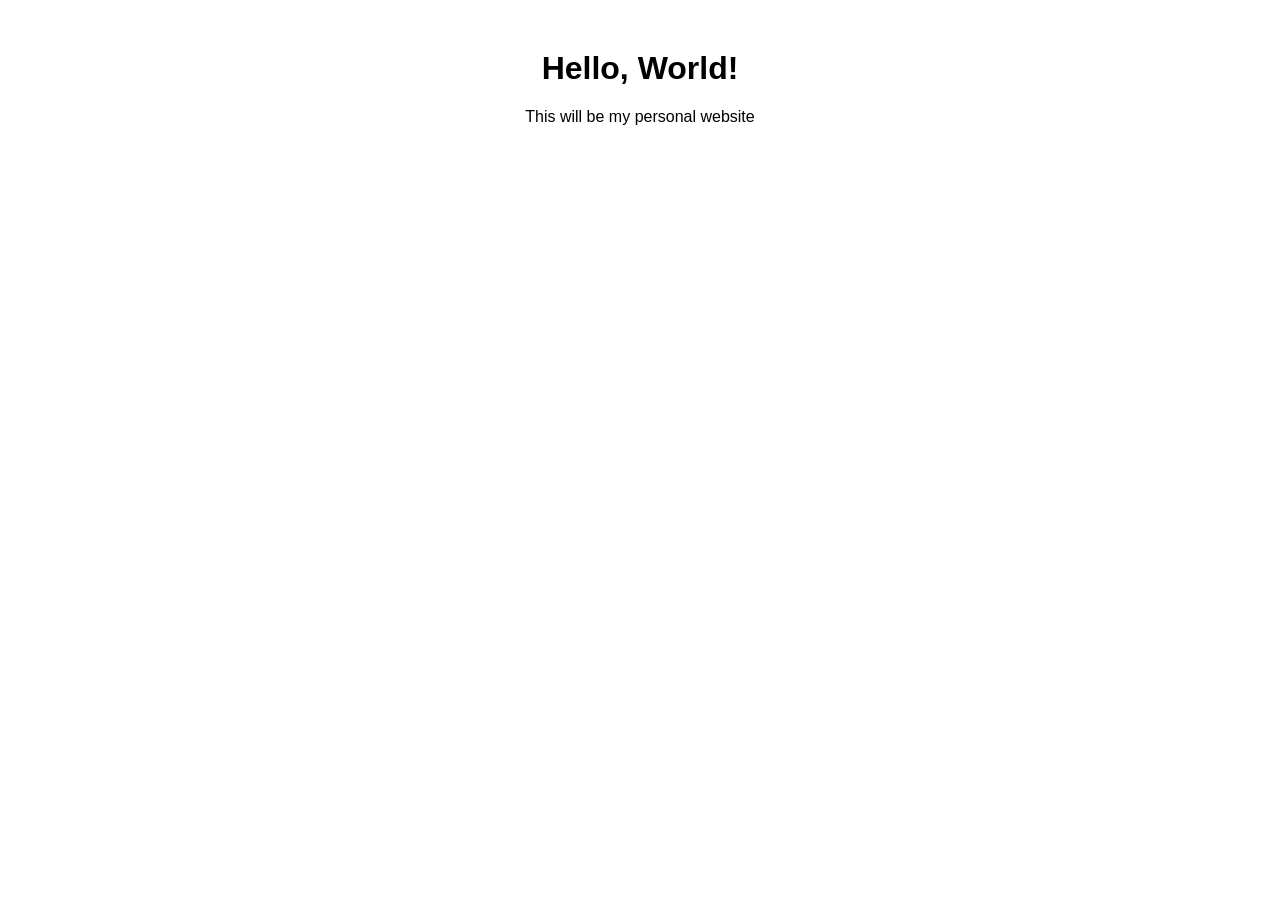
==== index.html @ aa57aa51 "Initial Hello World Website" ====
<!DOCTYPE html>
<html lang="en">
<head>
    <meta charset="UTF-8">
    <meta name="viewport" content="width=device-width, initial-scale=1.0">
    <title>Hello World</title>
    <style>
        body {
            font-family: Arial, sans-serif;
            text-align: center;
            margin: 50px;
        }
    </style>
</head>
<body>
    <h1>Hello, World!</h1>
    <p>This will be my personal website</p>
</body>
</html>
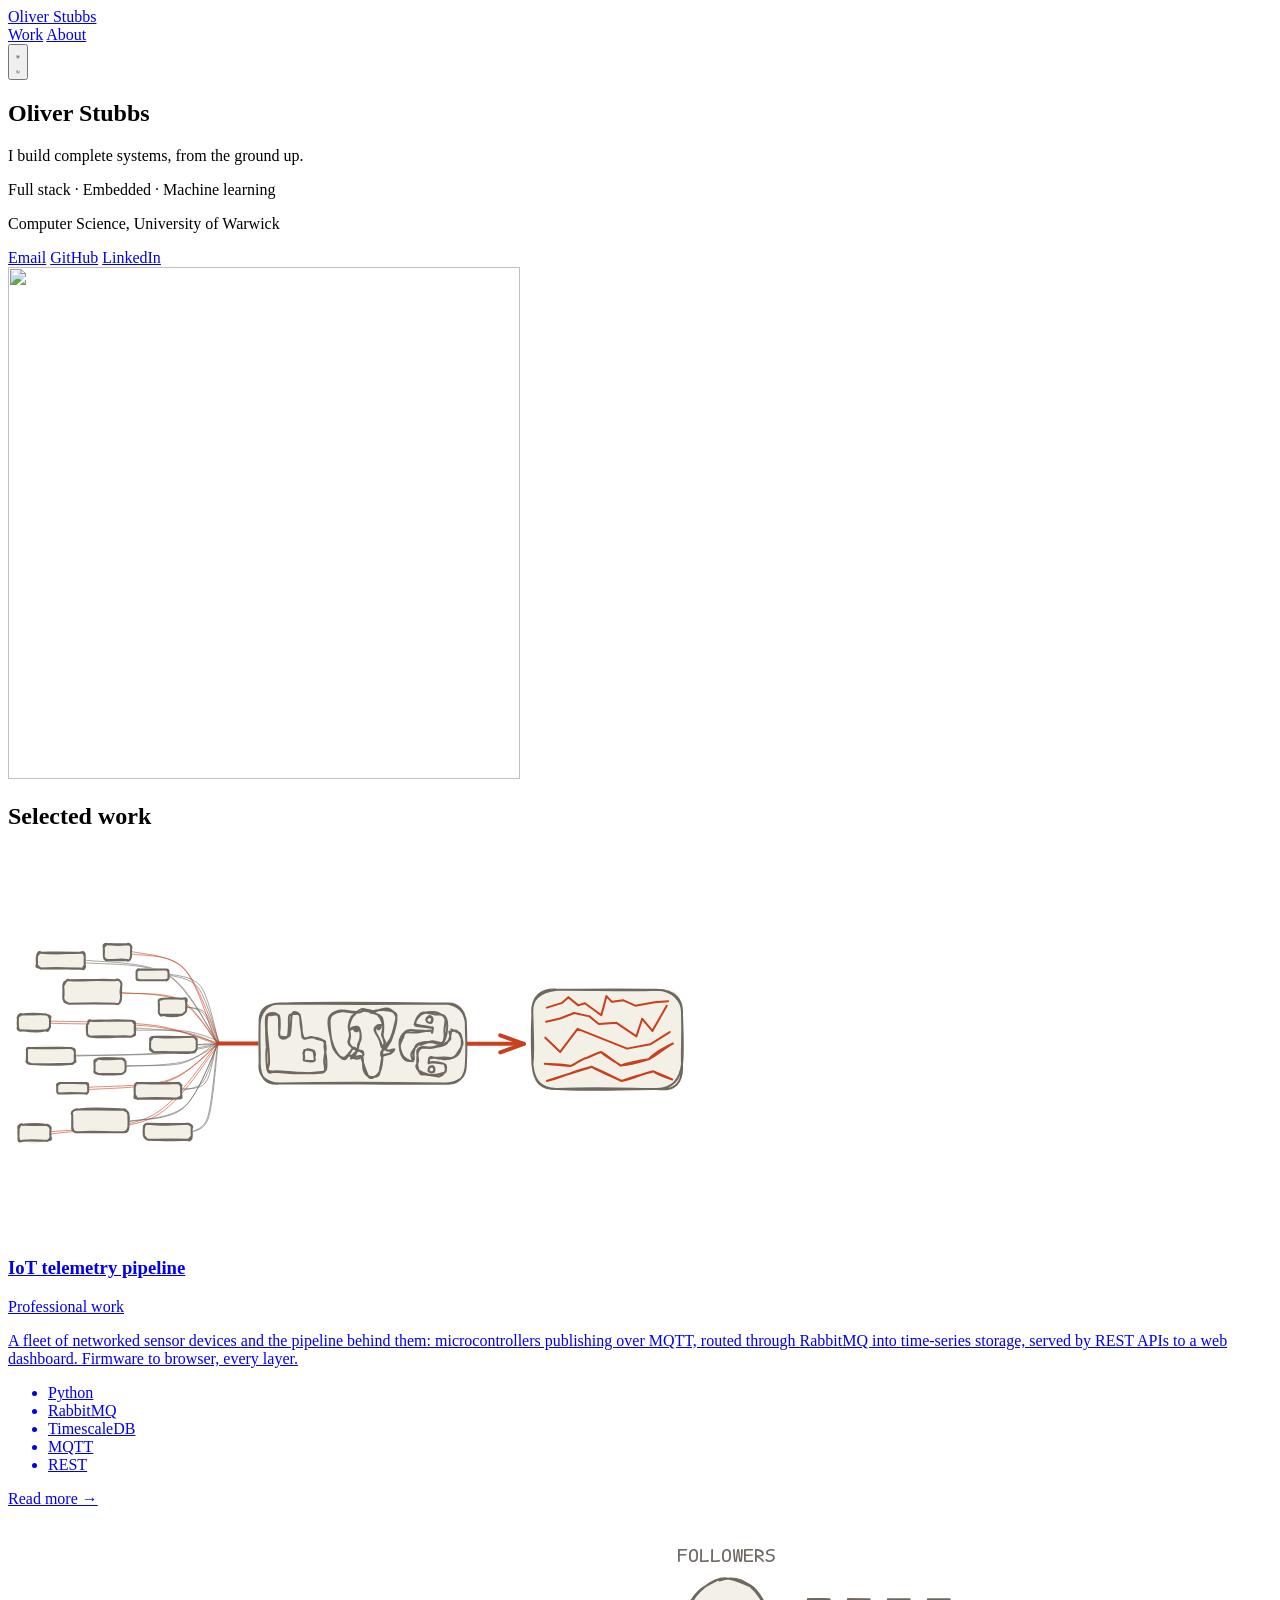
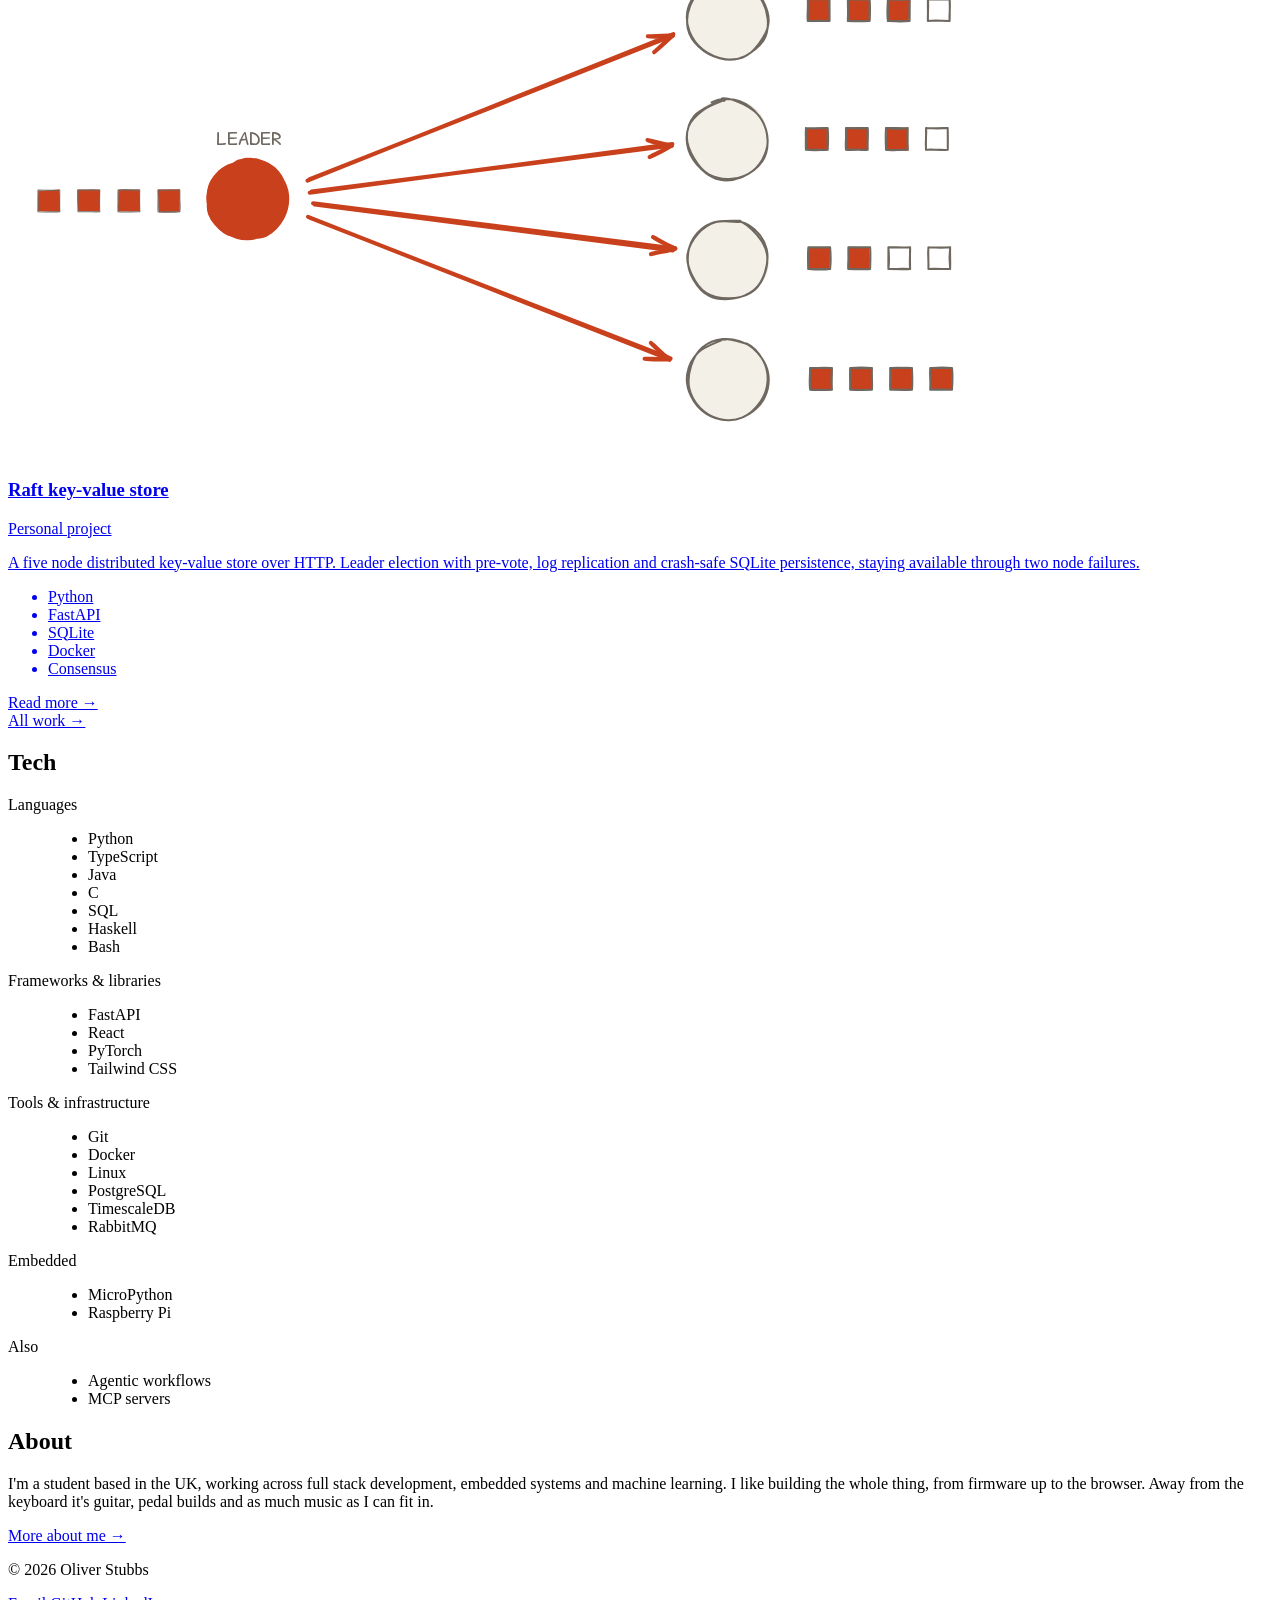
==== commit c815d913: "Published site" ====
--- a/index.html
+++ b/index.html
@@ -1,19 +1,179 @@
 <!DOCTYPE html>
-<html lang="en">
+<html lang="en" data-grain-cards>
 <head>
-    <meta charset="UTF-8">
-    <meta name="viewport" content="width=device-width, initial-scale=1.0">
-    <title>Hello World</title>
-    <style>
-        body {
-            font-family: Arial, sans-serif;
-            text-align: center;
-            margin: 50px;
-        }
-    </style>
+  <meta charset="utf-8">
+  <meta name="viewport" content="width=device-width, initial-scale=1">
+  <title>Oliver Stubbs</title>
+  <meta name="description" content="Computer Science at Warwick. I build software end to end: full stack, embedded systems and machine learning.">
+
+  <meta property="og:site_name" content="Oliver Stubbs">
+  <meta property="og:title" content="Oliver Stubbs">
+  <meta property="og:description" content="Computer Science at Warwick. I build software end to end: full stack, embedded systems and machine learning.">
+  <meta property="og:type" content="website">
+  <meta property="og:url" content="https://oliver.stubbs.me.uk/">
+
+  <meta property="og:image" content="https://oliver.stubbs.me.uk/images/record.png">
+  <meta property="og:image:alt" content="A hand-drawn record">
+  <meta name="twitter:card" content="summary">
+  <meta name="twitter:image" content="https://oliver.stubbs.me.uk/images/record.png">
+  <link rel="canonical" href="https://oliver.stubbs.me.uk/">
+
+  <script>
+    try {
+      var t = localStorage.getItem("theme");
+      if (t) document.documentElement.dataset.theme = t;
+    } catch (e) {}
+  </script>
+
+  <link rel="stylesheet" href="https://oliver.stubbs.me.uk/theme/css/style.css">
+  <link rel="icon" type="image/png" href="https://oliver.stubbs.me.uk/images/record.png">
+  <link rel="apple-touch-icon" href="https://oliver.stubbs.me.uk/images/record.png">
 </head>
 <body>
-    <h1>Hello, World!</h1>
-    <p>This will be my personal website</p>
+
+<header class="nav">
+  <div class="wrap nav__in">
+    <a class="nav__home" href="https://oliver.stubbs.me.uk/">Oliver Stubbs</a>
+    <nav class="nav__links">
+      <a href="https://oliver.stubbs.me.uk/work/" >Work</a>
+      <a href="https://oliver.stubbs.me.uk/about/" >About</a>
+    </nav>
+    <button class="toggle" type="button" id="theme-toggle" aria-label="Switch between light and dark">
+      <svg class="sun" viewBox="0 0 24 24" fill="none" stroke="currentColor" stroke-width="2"
+           stroke-linecap="round" aria-hidden="true">
+        <circle cx="12" cy="12" r="4"/>
+        <path d="M12 2v2M12 20v2M2 12h2M20 12h2M4.9 4.9l1.4 1.4M17.7 17.7l1.4 1.4M4.9 19.1l1.4-1.4M17.7 6.3l1.4-1.4"/>
+      </svg>
+      <svg class="moon" viewBox="0 0 24 24" fill="none" stroke="currentColor" stroke-width="2"
+           stroke-linecap="round" aria-hidden="true">
+        <path d="M21 12.8A9 9 0 1 1 11.2 3a7 7 0 0 0 9.8 9.8z"/>
+      </svg>
+    </button>
+  </div>
+</header>
+
+<section class="wrap hero">
+  <div class="hero__intro">
+    <h1 class="hero__name">Oliver Stubbs</h1>
+    <p class="hero__lede">I build complete systems, from the ground up.</p>
+<p class="hero__disciplines">Full stack · Embedded · Machine learning</p>    <p class="hero__status">
+      <span class="pulse" aria-hidden="true"></span>Computer Science, University of Warwick
+    </p>
+    <nav class="hero__links">
+      <a href="mailto:oliversestubbs+site@gmail.com">Email</a>
+      <a href="https://github.com/oliverstubbs" rel="me noopener" target="_blank">GitHub</a>
+      <a href="https://www.linkedin.com/in/oliversestubbs" rel="me noopener" target="_blank">LinkedIn</a>
+    </nav>
+  </div>
+  <img class="hero__record" src="https://oliver.stubbs.me.uk/images/record.png" alt=""
+       width="512" height="512">
+</section>
+
+<section class="section section--tint">
+  <div class="wrap">
+    <h2 class="label">Selected work</h2>
+    <div class="cards cards--two">
+<a class="card" href="https://oliver.stubbs.me.uk/work/iot-telemetry-pipeline">
+  <div class="card__media">
+      <span class="card__svg" role="img"
+            aria-label="Several small devices on the left, their feeds converging into one heavy pipeline that runs through three stages and ends at a dashboard full of plotted traces"><svg version="1.1" xmlns="http://www.w3.org/2000/svg" viewBox="0.00 -84.08 684.19 384.86" width="684" height="385" class="excalidraw-svg"><!-- svg-source:excalidraw --><metadata></metadata><defs><style class="style-fonts">
+      </style></defs><g stroke-linecap="round"><g stroke-opacity="0.6" fill-opacity="0.6" transform="translate(126.99378155187347 94.5856940245159) rotate(0 41.5 7.400000000000006)"><path d="M-0.71 -0.81 C7.81 -0.04, 37.85 1.23, 51.66 3.89 C65.47 6.55, 76.93 13.25, 82.14 15.14 M1.12 1.38 C9.44 1.92, 36.88 0.46, 50.79 2.4 C64.7 4.33, 79.2 10.62, 84.58 12.98" stroke="var(--muted, #6E6860)" stroke-width="1" fill="none"></path></g></g><mask></mask><g stroke-linecap="round"><g stroke-opacity="0.6" fill-opacity="0.6" transform="translate(178.22867628000526 72.65550777568134) rotate(0 15.899999999999999 18.39999999999999)"><path d="M0.82 0.46 C4.2 1.4, 13.96 0.26, 19.16 6.14 C24.35 12.03, 29.8 30.74, 31.99 35.76 M-0.2 -0.34 C3.06 0.72, 12.67 1.29, 17.93 7.44 C23.18 13.58, 28.84 31.6, 31.32 36.54" stroke="var(--muted, #6E6860)" stroke-width="1" fill="none"></path></g></g><mask></mask><g stroke-linecap="round"><g stroke-opacity="0.6" fill-opacity="0.6" transform="translate(113.17483254134379 57.75433473735751) rotate(0 48.4 25.849999999999994)"><path d="M1.17 1.15 C11.32 2.38, 44.03 -0.4, 60 8.19 C75.96 16.78, 90.84 45.58, 96.97 52.67 M0.32 0.71 C10.39 1.97, 43.05 0.79, 59.05 9.14 C75.04 17.5, 89.97 43.8, 96.3 50.84" stroke="var(--accent, #C9401C)" stroke-width="1" fill="none"></path></g></g><mask></mask><g stroke-linecap="round"><g stroke-opacity="0.6" fill-opacity="0.6" transform="translate(66.88724801489562 121.76490498652481) rotate(0 71.55 -6.200000000000003)"><path d="M0.54 0.23 C15.3 -0.49, 65.17 -1.11, 88.87 -3.17 C112.57 -5.22, 133.79 -10.36, 142.74 -12.09 M-0.64 -0.69 C13.95 -0.79, 64.28 -0.48, 88.02 -2.13 C111.76 -3.79, 132.7 -8.79, 141.79 -10.61" stroke="var(--muted, #6E6860)" stroke-width="1" fill="none"></path></g></g><mask></mask><g stroke-linecap="round"><g stroke-opacity="0.6" fill-opacity="0.6" transform="translate(160.56150652567254 40.640091317703394) rotate(0 24.700000000000003 34.39999999999999)"><path d="M0.93 0.09 C5.81 2.41, 21.74 2.08, 29.99 13.36 C38.25 24.64, 47.43 58.54, 50.49 67.75 M-0.04 -0.91 C5.16 1.14, 23.95 0.17, 32.34 11.74 C40.72 23.31, 47.67 58.87, 50.29 68.52" stroke="var(--muted, #6E6860)" stroke-width="1" fill="none"></path></g></g><mask></mask><g stroke-linecap="round"><g stroke-opacity="0.6" fill-opacity="0.6" transform="translate(76.81879633451464 26.434371017951378) rotate(0 66.6 41.5)"><path d="M-0.17 -0.52 C13.44 1.85, 59.41 -0.12, 81.74 13.74 C104.07 27.61, 125.39 70.99, 133.81 82.67 M-1.72 1.82 C12.26 4.34, 61.49 1.01, 84 14.67 C106.52 28.34, 125.36 72.65, 133.37 83.81" stroke="var(--muted, #6E6860)" stroke-width="1" fill="none"></path></g></g><mask></mask><g stroke-linecap="round"><g stroke-opacity="0.6" fill-opacity="0.6" transform="translate(41.95841756966047 88.20093584641236) rotate(0 84 10.599999999999994)"><path d="M0.96 -1.17 C18.21 -0.84, 76.83 -0.78, 104.6 3.08 C132.36 6.95, 156.84 19.19, 167.55 22.04 M0.01 0.84 C17.04 1.81, 76.1 1.03, 103.86 4.24 C131.61 7.46, 155.61 17.39, 166.55 20.14" stroke="var(--accent, #C9401C)" stroke-width="1" fill="none"></path></g></g><mask></mask><g stroke-linecap="round"><g stroke-opacity="0.6" fill-opacity="0.6" transform="translate(42.51229860974979 198.7199651749468) rotate(0 83.75 -44.64999999999999)"><path d="M-0.77 -0.98 C16.49 -3.68, 75.25 -1.24, 103.42 -15.78 C131.59 -30.32, 157.48 -76.16, 168.23 -88.23 M1.03 1.11 C18.11 -2, 74.47 -2.55, 102.27 -17.74 C130.07 -32.92, 156.83 -77.93, 167.85 -90.01" stroke="var(--accent, #C9401C)" stroke-width="1" fill="none"></path></g></g><mask></mask><g stroke-linecap="round"><g stroke-opacity="0.6" fill-opacity="0.6" transform="translate(123.16234622960178 17.969691017003242) rotate(0 43.4 45.7)"><path d="M0.89 -0.55 C9.68 2.17, 39.26 1.78, 53.42 17.29 C67.59 32.79, 80.16 80.19, 85.9 92.48 M-0.1 1.78 C8.43 4.08, 37.54 0.76, 52.28 15.58 C67.01 30.4, 82.86 77.98, 88.31 90.71" stroke="var(--accent, #C9401C)" stroke-width="1" fill="none"></path></g></g><mask></mask><g stroke-linecap="round"><g stroke-opacity="0.6" fill-opacity="0.6" transform="translate(183.84372722302615 197.69080129312465) rotate(0 13.100000000000001 -44.150000000000006)"><path d="M-0.3 0.42 C2.35 -2, 12.52 -0.04, 16.98 -14.99 C21.45 -29.94, 24.82 -76.86, 26.48 -89.28 M1.74 -0.4 C4.22 -3.12, 12.43 -1.95, 16.45 -16.63 C20.47 -31.31, 24.01 -76.41, 25.87 -88.48" stroke="var(--muted, #6E6860)" stroke-width="1" fill="none"></path></g></g><mask></mask><g stroke-linecap="round"><g stroke-opacity="0.6" fill-opacity="0.6" transform="translate(173.26495181839914 156.68091956554792) rotate(0 18.35 -23.650000000000006)"><path d="M-0.19 -0.41 C3.61 -1.81, 15.75 -1.07, 21.85 -9.08 C27.95 -17.09, 33.99 -42.14, 36.41 -48.47 M-1.74 -1.68 C2.51 -2.86, 17.86 -0.16, 24.07 -7.84 C30.27 -15.52, 33.42 -41.44, 35.49 -47.77" stroke="var(--muted, #6E6860)" stroke-width="1" fill="none"></path></g></g><mask></mask><g stroke-linecap="round"><g stroke-opacity="0.6" fill-opacity="0.6" transform="translate(188.7680302923822 110.28760425923753) rotate(0 10.600000000000001 -0.45000000000000284)"><path d="M-0.21 0.39 C1.97 0.48, 9.51 0.35, 13.07 0.16 C16.64 -0.04, 19.82 -0.57, 21.18 -0.79 M0.69 0.11 C2.78 0.08, 9.22 -0.58, 12.58 -0.62 C15.93 -0.66, 19.36 -0.1, 20.82 -0.13" stroke="var(--muted, #6E6860)" stroke-width="1" fill="none"></path></g></g><mask></mask><g stroke-linecap="round"><g stroke-opacity="0.6" fill-opacity="0.6" transform="translate(117.50073736995537 132.09749098672108) rotate(0 46.25 -11.349999999999994)"><path d="M0.53 0.33 C9.96 -0.52, 42.04 -0.66, 57.41 -4.38 C72.77 -8.09, 86.98 -18.81, 92.71 -21.97 M-0.66 -0.54 C8.55 -1.28, 41.01 0.91, 56.46 -2.99 C71.91 -6.88, 86.19 -20.67, 92.06 -23.92" stroke="var(--muted, #6E6860)" stroke-width="1" fill="none"></path></g></g><mask></mask><g stroke-linecap="round"><g stroke-opacity="0.6" fill-opacity="0.6" transform="translate(120.51029603525942 186.75486665148773) rotate(0 44.75 -38.64999999999999)"><path d="M-0.33 0.82 C9.15 -1.49, 41.01 -1.27, 56.09 -14.47 C71.18 -27.66, 84.73 -67.81, 90.19 -78.34 M1.7 0.2 C11.14 -1.89, 40.78 -0.27, 55.46 -13.23 C70.14 -26.19, 84.24 -66.99, 89.79 -77.57" stroke="var(--muted, #6E6860)" stroke-width="1" fill="none"></path></g></g><mask></mask><g stroke-linecap="round"><g stroke-opacity="0.6" fill-opacity="0.6" transform="translate(80.24648097450057 154.1162084795176) rotate(0 64.9 -22.35000000000001)"><path d="M-0.87 -0.84 C12.41 -2.33, 59.16 -1.15, 80.9 -8.43 C102.64 -15.71, 121.48 -38.34, 129.58 -44.52 M0.87 1.34 C13.92 -0.03, 58.86 0.29, 80.16 -7.12 C101.47 -14.53, 120.46 -36.83, 128.7 -43.11" stroke="var(--accent, #C9401C)" stroke-width="1" fill="none"></path></g></g><mask></mask><g stroke-linecap="round" transform="translate(79.05615519738274 86.61600300751269) rotate(0 23.968813177245366 7.969691017003214)"><path d="M3.98 0 C17.2 2.16, 30.08 1.44, 43.95 0 C47.34 -1.62, 47.34 -0.84, 47.94 3.98 C48.39 8.06, 49.42 8.04, 47.94 11.95 C46.56 11.66, 48.9 15.27, 43.95 15.94 C33.09 13.27, 13.25 15.32, 3.98 15.94 C-1.06 18.34, -2.29 16.41, 0 11.95 C0.28 7.83, 0.45 5.29, 0 3.98 C-0.07 3.14, 2.14 -0.49, 3.98 0" stroke="none" stroke-width="0" fill="var(--surface, #F3F0E8)"></path><path d="M3.98 0 C13.31 1.46, 20.26 -2.12, 43.95 0 M3.98 0 C13.33 -0.49, 22.03 0.08, 43.95 0 M43.95 0 C48.59 -0.11, 48.12 2.14, 47.94 3.98 M43.95 0 C44.85 -0.42, 46.66 1.43, 47.94 3.98 M47.94 3.98 C47.23 6.05, 47.55 7.7, 47.94 11.95 M47.94 3.98 C48.35 6.7, 48.21 10.13, 47.94 11.95 M47.94 11.95 C46.42 16.18, 46.39 14.38, 43.95 15.94 M47.94 11.95 C48.39 14.17, 48.83 14.64, 43.95 15.94 M43.95 15.94 C33.15 14.22, 24.81 17.97, 3.98 15.94 M43.95 15.94 C29.8 15.82, 16.31 15.07, 3.98 15.94 M3.98 15.94 C1.32 14.72, 0.87 16.4, 0 11.95 M3.98 15.94 C1.97 15.67, -0.4 14.74, 0 11.95 M0 11.95 C-0.1 10.23, -0.71 6.7, 0 3.98 M0 11.95 C-0.26 9.32, 0.24 7.11, 0 3.98 M0 3.98 C1.68 3.26, 1.96 -1.9, 3.98 0 M0 3.98 C2.25 2.91, -0.17 -1.96, 3.98 0" stroke="var(--muted, #6E6860)" stroke-width="2" fill="none"></path></g><g stroke-linecap="round" transform="translate(150.9028468183971 64.68581675867813) rotate(0 13.662914730804076 7.969691017003214)"><path d="M3.98 0 C6.01 0.87, 14.21 -2.81, 23.34 0 C28.71 1.96, 26.22 1.74, 27.33 3.98 C28.3 6.32, 27.21 9.21, 27.33 11.95 C26.25 11.5, 27.49 16.72, 23.34 15.94 C18.61 15.13, 14.14 15.51, 3.98 15.94 C-2.13 19.37, 1.35 14.59, 0 11.95 C0.82 10.28, 0.07 6.86, 0 3.98 C-2.57 4.92, 4.14 0.81, 3.98 0" stroke="none" stroke-width="0" fill="var(--surface, #F3F0E8)"></path><path d="M3.98 0 C9.74 -0.79, 16.11 -0.96, 23.34 0 M3.98 0 C9.36 -0.81, 15.25 -0.75, 23.34 0 M23.34 0 C27.82 -1.86, 28.7 0.5, 27.33 3.98 M23.34 0 C27.55 -1.2, 26.47 0.85, 27.33 3.98 M27.33 3.98 C27.5 6.55, 27.1 8.68, 27.33 11.95 M27.33 3.98 C27.61 6.15, 27.54 7.93, 27.33 11.95 M27.33 11.95 C27.22 13.61, 25.27 14.01, 23.34 15.94 M27.33 11.95 C27.26 12.98, 23.82 15.43, 23.34 15.94 M23.34 15.94 C15.91 18.02, 10.09 18.01, 3.98 15.94 M23.34 15.94 C17.7 16.07, 13.95 15.96, 3.98 15.94 M3.98 15.94 C2.74 16.4, -0.86 15.63, 0 11.95 M3.98 15.94 C3.27 17.79, -0.73 16.58, 0 11.95 M0 11.95 C-0.01 9.6, 0.23 6.44, 0 3.98 M0 11.95 C0.17 9.46, -0.13 7.03, 0 3.98 M0 3.98 C-1.26 -0.47, 2.81 0.42, 3.98 0 M0 3.98 C-1.12 -0.6, 2.74 1.66, 3.98 0" stroke="var(--muted, #6E6860)" stroke-width="2" fill="none"></path></g><g stroke-linecap="round" transform="translate(55.225797412310754 45.96627698986612) rotate(0 28.974517564516518 11.78805774749138)"><path d="M5.89 0 C13.73 1.9, 24.29 0.49, 52.06 0 C58.31 3.22, 56.85 0.58, 57.95 5.89 C58.8 8.37, 59.3 11.23, 57.95 17.68 C55.28 19.51, 52.59 21.92, 52.06 23.58 C34.4 19.94, 18.35 23.34, 5.89 23.58 C0.14 23.21, -2.56 21.42, 0 17.68 C0.53 13.07, 1.18 9.28, 0 5.89 C3.47 -0.09, 1.93 2.83, 5.89 0" stroke="none" stroke-width="0" fill="var(--surface, #F3F0E8)"></path><path d="M5.89 0 C19.59 1.68, 30.95 -1.51, 52.06 0 M5.89 0 C23.92 -0.59, 40.27 0.39, 52.06 0 M52.06 0 C56.3 -1.97, 59.34 3.11, 57.95 5.89 M52.06 0 C57.23 -1.61, 59.08 3.55, 57.95 5.89 M57.95 5.89 C57.01 10.37, 57.2 13.95, 57.95 17.68 M57.95 5.89 C58.06 8.67, 57.74 10.69, 57.95 17.68 M57.95 17.68 C58.1 22.31, 55.2 25.15, 52.06 23.58 M57.95 17.68 C56.29 22.02, 57.85 24.46, 52.06 23.58 M52.06 23.58 C41.28 22.91, 32.1 22.63, 5.89 23.58 M52.06 23.58 C38.99 23.41, 23.71 23.37, 5.89 23.58 M5.89 23.58 C1.83 21.96, 1.29 23.45, 0 17.68 M5.89 23.58 C2.36 21.99, -0.23 20.13, 0 17.68 M0 17.68 C0.78 14.07, 0.47 11.22, 0 5.89 M0 17.68 C0.08 13.88, 0.37 11.04, 0 5.89 M0 5.89 C0.51 2.43, 0.45 1.37, 5.89 0 M0 5.89 C1.12 4.26, 3.66 -2.05, 5.89 0" stroke="var(--muted, #6E6860)" stroke-width="2" fill="none"></path></g><g stroke-linecap="round" transform="translate(18.949621660404887 113.7952139695216) rotate(0 23.968813177245366 7.969691017003214)"><path d="M3.98 0 C12.37 -3.62, 21.51 -4.16, 43.95 0 C46.57 -3.29, 47.48 -0.79, 47.94 3.98 C47.57 6.3, 47.14 7.13, 47.94 11.95 C47.7 18, 47.36 13.28, 43.95 15.94 C32.11 12.73, 21.31 14.56, 3.98 15.94 C4.29 14.99, 2.8 13.31, 0 11.95 C0.51 10.14, 0.01 6.76, 0 3.98 C1.04 2.07, -1.89 0.33, 3.98 0" stroke="none" stroke-width="0" fill="var(--surface, #F3F0E8)"></path><path d="M3.98 0 C14.84 1.18, 27.86 -0.22, 43.95 0 M3.98 0 C13.09 0.53, 24.17 -0.82, 43.95 0 M43.95 0 C46.23 1.84, 46.46 -0.35, 47.94 3.98 M43.95 0 C47.45 2.17, 48.16 -0.78, 47.94 3.98 M47.94 3.98 C47.65 6.39, 48.66 10.28, 47.94 11.95 M47.94 3.98 C47.93 6.75, 47.58 9.07, 47.94 11.95 M47.94 11.95 C46.77 15.05, 47.73 16.4, 43.95 15.94 M47.94 11.95 C49.6 13.45, 48.19 14.75, 43.95 15.94 M43.95 15.94 C28.87 17.18, 14.83 17.07, 3.98 15.94 M43.95 15.94 C31.94 15.86, 18.08 16.94, 3.98 15.94 M3.98 15.94 C0.48 16.38, -1.46 13.5, 0 11.95 M3.98 15.94 C-0.8 14.54, 0.82 14.4, 0 11.95 M0 11.95 C0.32 10.35, -0.07 8.14, 0 3.98 M0 11.95 C-0.23 8.92, 0.21 5.74, 0 3.98 M0 3.98 C-0.91 -0.5, 0.52 -0.32, 3.98 0 M0 3.98 C0.4 2.38, -0.96 -0.32, 3.98 0" stroke="var(--muted, #6E6860)" stroke-width="2" fill="none"></path></g><g stroke-linecap="round" transform="translate(128.60308895601204 35.31387875468735) rotate(0 15.979208784830249 5.326212563016028)"><path d="M2.66 0 C9.49 -1.83, 21.69 -1.25, 29.3 0 C31.83 0.76, 31.41 -0.12, 31.96 2.66 C31.37 5.24, 32.37 6.2, 31.96 7.99 C29.47 12.33, 29.59 12.51, 29.3 10.65 C22.78 12.23, 16.07 8.89, 2.66 10.65 C0.33 12.2, 0.25 9.02, 0 7.99 C0.26 6.02, 0.61 4.44, 0 2.66 C-2.17 1.11, 1.31 -1.61, 2.66 0" stroke="none" stroke-width="0" fill="var(--surface, #F3F0E8)"></path><path d="M2.66 0 C9.24 0.94, 15.79 -0.18, 29.3 0 M2.66 0 C10.85 0.16, 18.16 0.14, 29.3 0 M29.3 0 C31.01 0.25, 31.56 1.59, 31.96 2.66 M29.3 0 C31.03 -0.25, 32.28 0.96, 31.96 2.66 M31.96 2.66 C32.11 4.07, 31.78 6.04, 31.96 7.99 M31.96 2.66 C31.98 3.95, 31.99 5.01, 31.96 7.99 M31.96 7.99 C32.87 8.78, 30.39 11.55, 29.3 10.65 M31.96 7.99 C32.37 8.93, 31.8 9.67, 29.3 10.65 M29.3 10.65 C20.6 10.72, 12.99 10.84, 2.66 10.65 M29.3 10.65 C18.62 10.79, 7.77 10.85, 2.66 10.65 M2.66 10.65 C0.11 10.87, 0.13 10.54, 0 7.99 M2.66 10.65 C1.97 10.2, -0.81 9.72, 0 7.99 M0 7.99 C0.25 6.17, -0.05 4.46, 0 2.66 M0 7.99 C0.1 6.39, -0.08 4.9, 0 2.66 M0 2.66 C0.55 1.09, 0.69 -1, 2.66 0 M0 2.66 C-0.66 1.36, 1.89 0.8, 2.66 0" stroke="var(--muted, #6E6860)" stroke-width="2" fill="none"></path></g><g stroke-linecap="round" transform="translate(28.881169980023913 18.464680000948135) rotate(0 23.968813177245366 7.969691017003214)"><path d="M3.98 0 C15.21 3.22, 29.25 2.05, 43.95 0 C49.14 2.07, 44.72 -0.15, 47.94 3.98 C48.12 7.28, 47.86 10.04, 47.94 11.95 C48.69 11.13, 45.62 13.57, 43.95 15.94 C29.26 17.75, 12.82 18.56, 3.98 15.94 C-0.03 14.98, -2.01 17.11, 0 11.95 C-0.77 9.1, -1.14 9.02, 0 3.98 C-1.45 1.56, 3.54 2.09, 3.98 0" stroke="none" stroke-width="0" fill="var(--surface, #F3F0E8)"></path><path d="M3.98 0 C19.76 2.04, 33.92 -0.01, 43.95 0 M3.98 0 C12.74 -0.39, 21.3 0.1, 43.95 0 M43.95 0 C47.77 1, 46.23 -0.66, 47.94 3.98 M43.95 0 C48.7 -2.19, 47.82 3.58, 47.94 3.98 M47.94 3.98 C47.95 6.03, 47.37 9.56, 47.94 11.95 M47.94 3.98 C47.62 6.91, 47.93 9.67, 47.94 11.95 M47.94 11.95 C49.17 15.71, 46.99 17.65, 43.95 15.94 M47.94 11.95 C47.24 14.44, 44.92 17.09, 43.95 15.94 M43.95 15.94 C34.41 16.54, 24.3 14.78, 3.98 15.94 M43.95 15.94 C30.33 15.48, 15.24 15.26, 3.98 15.94 M3.98 15.94 C1.6 14.59, 0.73 14.04, 0 11.95 M3.98 15.94 C0.73 13.85, -1.8 15.35, 0 11.95 M0 11.95 C0.31 10.71, -0.7 8.25, 0 3.98 M0 11.95 C0.35 10.44, 0.17 8.3, 0 3.98 M0 3.98 C0.64 3.2, 1.44 0.61, 3.98 0 M0 3.98 C0.48 0.89, 2.16 -1.96, 3.98 0" stroke="var(--muted, #6E6860)" stroke-width="2" fill="none"></path></g><g stroke-linecap="round" transform="translate(10 80.23124482940915) rotate(0 15.979208784830234 7.969691017003214)"><path d="M3.98 0 C11.37 2.65, 12.01 2.99, 27.97 0 C29.02 -3.01, 31.33 4.67, 31.96 3.98 C33.06 6.79, 32.8 9.45, 31.96 11.95 C32.64 13.21, 28 19.2, 27.97 15.94 C18.91 16.76, 13.07 14.32, 3.98 15.94 C2.74 14.84, -2.61 13.65, 0 11.95 C-0.07 9.74, 0.99 6.59, 0 3.98 C-1.95 1.26, 4.66 2.2, 3.98 0" stroke="none" stroke-width="0" fill="var(--surface, #F3F0E8)"></path><path d="M3.98 0 C12.91 0.86, 17.21 -0.72, 27.97 0 M3.98 0 C10.74 -0.9, 18.23 -0.79, 27.97 0 M27.97 0 C30.72 1.44, 33.87 1.62, 31.96 3.98 M27.97 0 C31.98 1.13, 30.65 3.05, 31.96 3.98 M31.96 3.98 C32.57 7.83, 31.66 9.5, 31.96 11.95 M31.96 3.98 C31.82 7.03, 32.27 9.36, 31.96 11.95 M31.96 11.95 C32.42 13.77, 30.37 14.89, 27.97 15.94 M31.96 11.95 C31.05 15.89, 29.71 17.31, 27.97 15.94 M27.97 15.94 C20.86 17.33, 17.41 17.71, 3.98 15.94 M27.97 15.94 C23.03 16.21, 17.63 16.92, 3.98 15.94 M3.98 15.94 C1.3 16.19, 0.77 16.5, 0 11.95 M3.98 15.94 C2.71 16.75, -1.72 16.05, 0 11.95 M0 11.95 C-0.68 10.09, -0.31 8.06, 0 3.98 M0 11.95 C0.07 10.47, -0.31 8.3, 0 3.98 M0 3.98 C-0.41 0.03, 2.93 -0.89, 3.98 0 M0 3.98 C-1.64 3.16, 1.61 1.29, 3.98 0" stroke="var(--muted, #6E6860)" stroke-width="2" fill="none"></path></g><g stroke-linecap="round" transform="translate(10.553881040089323 190.75027415794358) rotate(0 15.979208784830234 7.969691017003214)"><path d="M3.98 0 C13.25 -0.5, 20.09 -0.57, 27.97 0 C28.25 -3.08, 30.18 -2.11, 31.96 3.98 C30.92 8.08, 31.46 9.25, 31.96 11.95 C31.4 11.65, 30.92 14.8, 27.97 15.94 C19.28 19.47, 12.51 19.27, 3.98 15.94 C-1.71 13.44, 0.14 15.82, 0 11.95 C0.35 8.21, 0.69 5.16, 0 3.98 C-3.57 2.98, 2.26 0.09, 3.98 0" stroke="none" stroke-width="0" fill="var(--surface, #F3F0E8)"></path><path d="M3.98 0 C14.45 -1.24, 22.7 -0.87, 27.97 0 M3.98 0 C12.82 -0.1, 20.9 0.48, 27.97 0 M27.97 0 C30.47 -0.39, 33.11 3.03, 31.96 3.98 M27.97 0 C31.35 2.28, 30.04 -0.22, 31.96 3.98 M31.96 3.98 C32.27 5.58, 31.27 6.81, 31.96 11.95 M31.96 3.98 C31.62 6.6, 31.91 9.2, 31.96 11.95 M31.96 11.95 C31.98 13.16, 29.75 16.58, 27.97 15.94 M31.96 11.95 C33.58 14.95, 32.48 14.71, 27.97 15.94 M27.97 15.94 C21.1 15.76, 12.71 14.4, 3.98 15.94 M27.97 15.94 C21.62 16.26, 13.43 15.3, 3.98 15.94 M3.98 15.94 C-0.18 16.24, 0.6 15.79, 0 11.95 M3.98 15.94 C-0.9 18.01, -0.21 14.94, 0 11.95 M0 11.95 C-0.26 9.39, 0.33 6.13, 0 3.98 M0 11.95 C-0.26 8.51, -0.17 5.99, 0 3.98 M0 3.98 C1.16 1.56, 1.32 -1.14, 3.98 0 M0 3.98 C-1.57 1.41, 3.45 -2.19, 3.98 0" stroke="var(--muted, #6E6860)" stroke-width="2" fill="none"></path></g><g stroke-linecap="round" transform="translate(95.83651676799363 10) rotate(0 13.662914730804076 7.969691017003214)"><path d="M3.98 0 C11.54 -3.15, 15.62 3.3, 23.34 0 C22.48 2.08, 26.92 -1.32, 27.33 3.98 C26.16 5.94, 26.47 9.84, 27.33 11.95 C28.93 12.46, 25.62 17.88, 23.34 15.94 C17.75 13.4, 10.48 18.36, 3.98 15.94 C0.23 12.83, 3.31 17.54, 0 11.95 C-1.53 11.16, 0.67 6.54, 0 3.98 C-2.48 -1.14, 1.03 1.38, 3.98 0" stroke="none" stroke-width="0" fill="var(--surface, #F3F0E8)"></path><path d="M3.98 0 C9.81 0.38, 11.97 1.74, 23.34 0 M3.98 0 C8.75 -0.28, 12.33 0.44, 23.34 0 M23.34 0 C27.13 0.39, 27.02 1.27, 27.33 3.98 M23.34 0 C24.83 -2.05, 28.79 2.67, 27.33 3.98 M27.33 3.98 C26.95 7.38, 27.27 9.82, 27.33 11.95 M27.33 3.98 C27.46 5.97, 27.14 8.43, 27.33 11.95 M27.33 11.95 C26.29 13, 27.1 17.05, 23.34 15.94 M27.33 11.95 C27.54 13.98, 24.38 18.06, 23.34 15.94 M23.34 15.94 C17.82 14.42, 14.46 15.92, 3.98 15.94 M23.34 15.94 C18.17 16.27, 14.24 16.15, 3.98 15.94 M3.98 15.94 C3.26 16.25, -0.13 16.41, 0 11.95 M3.98 15.94 C0.67 14.65, 0.6 14.64, 0 11.95 M0 11.95 C-0.32 10.3, 0.48 8.94, 0 3.98 M0 11.95 C-0.27 9.12, 0.18 5.67, 0 3.98 M0 3.98 C-1.28 2.11, 0.09 -1.58, 3.98 0 M0 3.98 C-0.75 3.5, 2.94 -0.86, 3.98 0" stroke="var(--muted, #6E6860)" stroke-width="2" fill="none"></path></g><g stroke-linecap="round" transform="translate(524.5284307997504 55.54667460933166) rotate(0 74.82927989155098 49.66977912667181)"><path d="M24.83 0 C64.34 1.25, 98.66 -0.03, 124.82 0 C142.45 -2.49, 151.87 5.38, 149.66 24.83 C150.89 40.02, 149.91 55.18, 149.66 74.5 C148.6 91.8, 142.02 100.36, 124.82 99.34 C100.74 103.25, 80.59 101.64, 24.83 99.34 C7.06 102.91, -3.03 89.67, 0 74.5 C-0.05 56.63, -0.11 36.88, 0 24.83 C-2.28 11.05, 11.76 -3.21, 24.83 0" stroke="none" stroke-width="0" fill="var(--surface, #F3F0E8)"></path><path d="M24.83 0 C57.63 -0.45, 92.8 1.51, 124.82 0 M24.83 0 C56.22 -0.3, 86.95 -0.68, 124.82 0 M124.82 0 C142.8 0.26, 150.6 10.14, 149.66 24.83 M124.82 0 C139.4 0.39, 150.72 10.56, 149.66 24.83 M149.66 24.83 C150.33 43.61, 151.2 64.03, 149.66 74.5 M149.66 24.83 C150.4 43.64, 149.14 61.01, 149.66 74.5 M149.66 74.5 C147.84 89.35, 140.03 98.9, 124.82 99.34 M149.66 74.5 C150.82 93.19, 142.81 101.5, 124.82 99.34 M124.82 99.34 C88.91 99.2, 51.5 101.17, 24.83 99.34 M124.82 99.34 C96.21 99.12, 66.15 97.74, 24.83 99.34 M24.83 99.34 C7.98 99.4, 1.78 92.69, 0 74.5 M24.83 99.34 C7.02 99.61, 1.28 89.32, 0 74.5 M0 74.5 C1.62 63.35, 0.48 47.91, 0 24.83 M0 74.5 C-0.06 62.57, -1.36 52.98, 0 24.83 M0 24.83 C-1.7 9.92, 6.71 1.99, 24.83 0 M0 24.83 C-1.11 7.28, 7.97 -1.23, 24.83 0" stroke="var(--muted, #6E6860)" stroke-width="2" fill="none"></path></g><g stroke-linecap="round"><g transform="translate(539.0367374658349 146.877480653642) rotate(0 62.6990895490154 -7.09568273238169)"><path d="M0 0 C14.05 -2.87, 25.26 -9.76, 44.9 -14.19 M0 0 C13.61 -4.99, 25.71 -7.94, 44.9 -14.19 M44.9 -14.19 C53.24 -9.28, 59.44 -7.24, 74.83 0 M44.9 -14.19 C51.88 -11.16, 56.32 -9.55, 74.83 0 M74.83 0 C85.62 -2.04, 98.49 -8.67, 106.56 -9.75 M74.83 0 C83.86 -3.89, 93.76 -5.9, 106.56 -9.75 M106.56 -9.75 C110.65 -6.19, 115.92 -4.53, 125.4 -1.58 M106.56 -9.75 C110.22 -7.87, 113.83 -6.79, 125.4 -1.58" stroke="var(--accent, #C9401C)" stroke-width="2" fill="none"></path></g></g><mask></mask><g stroke-linecap="round"><g transform="translate(536.8680453299219 129.6250846156808) rotate(0 64.1357308112973 -9.081976259300959)"><path d="M0 0 C8.6 1.13, 19.69 1.41, 26.11 2.12 M0 0 C9.87 0.74, 20.54 0.85, 26.11 2.12 M26.11 2.12 C29.88 1.16, 31.95 -2.12, 39.52 -5.15 M26.11 2.12 C30.53 0.06, 34.97 -2.61, 39.52 -5.15 M39.52 -5.15 C44.76 -5.9, 49.98 -10.12, 56.12 -11.81 M39.52 -5.15 C43.57 -6, 46.45 -8.62, 56.12 -11.81 M56.12 -11.81 C64.25 -4.72, 72.42 -1.37, 75.91 1.82 M56.12 -11.81 C60.26 -9.61, 65.01 -5.73, 75.91 1.82 M75.91 1.82 C81.52 -0.43, 88.49 -2.1, 104.01 -4.54 M75.91 1.82 C84.88 0.78, 94.73 -1.74, 104.01 -4.54 M104.01 -4.54 C108.22 -9.43, 112.61 -12.33, 128.27 -20.28 M104.01 -4.54 C111.3 -7.86, 115.62 -12.72, 128.27 -20.28" stroke="var(--accent, #C9401C)" stroke-width="2" fill="none"></path></g></g><mask></mask><g stroke-linecap="round"><g transform="translate(537.4280893271865 103.57871559283976) rotate(0 62.22020912825475 2.653660895437852)"><path d="M0 0 C5.22 4.95, 10.44 9.9, 14.97 14.19 M0 0 C5.87 5.57, 11.75 11.14, 14.97 14.19 M14.97 14.19 C20.77 6.46, 26.58 -1.27, 32.31 -8.88 M14.97 14.19 C19.51 8.15, 24.05 2.11, 32.31 -8.88 M32.31 -8.88 C50.55 -1.6, 68.78 5.69, 81.81 10.9 M32.31 -8.88 C46.12 -3.37, 59.93 2.15, 81.81 10.9 M81.81 10.9 C90.19 9.33, 98.57 7.77, 104.94 6.58 M81.81 10.9 C90.9 9.2, 99.98 7.5, 104.94 6.58 M104.94 6.58 C112.25 2, 119.56 -2.57, 124.44 -5.62 M104.94 6.58 C111.87 2.24, 118.8 -2.1, 124.44 -5.62" stroke="var(--accent, #C9401C)" stroke-width="2" fill="none"></path></g></g><mask></mask><g stroke-linecap="round"><g transform="translate(538.3136121717041 87.57458406958528) rotate(0 60.30468744521224 -0.6653664049259902)"><path d="M0 0 C3.73 -0.86, 7.46 -1.73, 13.98 -3.24 M0 0 C3.37 -0.78, 6.73 -1.56, 13.98 -3.24 M13.98 -3.24 C18.1 -4.84, 22.22 -6.44, 28.03 -8.69 M13.98 -3.24 C19.18 -5.26, 24.38 -7.27, 28.03 -8.69 M28.03 -8.69 C31.92 -7.84, 35.81 -7, 43.35 -5.36 M28.03 -8.69 C32.37 -7.74, 36.71 -6.8, 43.35 -5.36 M43.35 -5.36 C46.59 -2.71, 49.84 -0.05, 52.61 2.21 M43.35 -5.36 C45.29 -3.77, 47.23 -2.19, 52.61 2.21 M52.61 2.21 C58.22 1.82, 63.82 1.44, 70.17 1 M52.61 2.21 C58.54 1.8, 64.48 1.39, 70.17 1 M70.17 1 C75.44 4.57, 80.71 8.14, 90.28 14.62 M70.17 1 C77.1 5.69, 84.03 10.39, 90.28 14.62 M90.28 14.62 C92.42 8.09, 94.56 1.55, 96.03 -2.94 M90.28 14.62 C91.49 10.94, 92.69 7.25, 96.03 -2.94 M96.03 -2.94 C99.74 1.47, 103.46 5.87, 106.24 9.17 M96.03 -2.94 C99.53 1.22, 103.04 5.38, 106.24 9.17 M106.24 9.17 C111.97 -0.85, 117.71 -10.88, 120.61 -15.95 M106.24 9.17 C109.17 4.06, 112.09 -1.05, 120.61 -15.95" stroke="var(--accent, #C9401C)" stroke-width="2" fill="none"></path></g></g><mask></mask><g stroke-linecap="round"><g transform="translate(538.9933519196366 73.44792076704468) rotate(0 60.65738929114187 -1.8892885116523814)"><path d="M0 0 C3.57 -1.11, 7.13 -2.21, 15.35 -4.76 M0 0 C5.1 -1.58, 10.2 -3.16, 15.35 -4.76 M15.35 -4.76 C17.63 -6.82, 19.91 -8.88, 21.55 -10.36 M15.35 -4.76 C17.3 -6.52, 19.25 -8.28, 21.55 -10.36 M21.55 -10.36 C25.24 -7.32, 28.94 -4.29, 31.44 -2.24 M21.55 -10.36 C23.72 -8.57, 25.9 -6.79, 31.44 -2.24 M31.44 -2.24 C33.2 -2.8, 34.95 -3.35, 38.08 -4.34 M31.44 -2.24 C33.59 -2.92, 35.74 -3.6, 38.08 -4.34 M38.08 -4.34 C42.9 -0.79, 47.73 2.75, 54.46 7.7 M38.08 -4.34 C43.19 -0.58, 48.31 3.18, 54.46 7.7 M54.46 7.7 C55.92 2.26, 57.39 -3.18, 59.62 -11.48 M54.46 7.7 C56.01 1.94, 57.56 -3.81, 59.62 -11.48 M59.62 -11.48 C60.98 -10.05, 62.34 -8.62, 65.08 -5.74 M59.62 -11.48 C61.58 -9.42, 63.53 -7.37, 65.08 -5.74 M65.08 -5.74 C68.72 -6.29, 72.36 -6.84, 76.15 -7.42 M65.08 -5.74 C68.72 -6.29, 72.35 -6.84, 76.15 -7.42 M76.15 -7.42 C78.8 -6.24, 81.45 -5.06, 88.4 -1.96 M76.15 -7.42 C80.48 -5.49, 84.8 -3.57, 88.4 -1.96 M88.4 -1.96 C93.94 -2.91, 99.47 -3.85, 108.03 -5.32 M88.4 -1.96 C94.12 -2.94, 99.84 -3.92, 108.03 -5.32 M108.03 -5.32 C110.76 -5.55, 113.48 -5.78, 121.31 -6.44 M108.03 -5.32 C111.27 -5.59, 114.5 -5.86, 121.31 -6.44" stroke="var(--accent, #C9401C)" stroke-width="2" fill="none"></path></g></g><mask></mask><g stroke-linecap="round"><g transform="translate(210.00684446165883 109.40786351713137) rotate(0 152.93292807276285 0.14499201459436506)"><path d="M0 0 C50.98 0.05, 254.89 0.24, 305.87 0.29 M0 0 C50.98 0.05, 254.89 0.24, 305.87 0.29" stroke="var(--accent, #C9401C)" stroke-width="4" fill="none"></path></g><g transform="translate(210.00684446165883 109.40786351713137) rotate(0 152.93292807276285 0.14499201459436506)"><path d="M282.37 8.82 C289.8 6.12, 297.24 3.42, 305.87 0.29 M282.37 8.82 C289.08 6.38, 295.8 3.94, 305.87 0.29" stroke="var(--accent, #C9401C)" stroke-width="4" fill="none"></path></g><g transform="translate(210.00684446165883 109.40786351713137) rotate(0 152.93292807276285 0.14499201459436506)"><path d="M282.38 -8.28 C289.81 -5.57, 297.25 -2.86, 305.87 0.29 M282.38 -8.28 C289.09 -5.83, 295.81 -3.38, 305.87 0.29" stroke="var(--accent, #C9401C)" stroke-width="4" fill="none"></path></g></g><mask></mask><g stroke-linecap="round" transform="translate(251.71516505885364 69.40786351713137) rotate(0 103.15242626951064 40)"><path d="M20 0 C57.86 -2.44, 90.66 0.09, 186.3 0 C202.12 1.32, 205.63 5.21, 206.3 20 C209.7 26.9, 205.86 37.45, 206.3 60 C205.04 70.38, 196.87 81.31, 186.3 80 C147.76 79.21, 113.09 78.51, 20 80 C7.28 81.09, -0.46 70.47, 0 60 C-1.16 48.87, -1.73 43.76, 0 20 C-1.24 7.45, 4.45 3.53, 20 0" stroke="none" stroke-width="0" fill="var(--surface, #F3F0E8)"></path><path d="M20 0 C67.75 -1.7, 112.61 -0.75, 186.3 0 M20 0 C75.45 0.5, 130.31 0.55, 186.3 0 M186.3 0 C198.57 -1.3, 206.09 7.91, 206.3 20 M186.3 0 C199.67 1.63, 205.45 8.92, 206.3 20 M206.3 20 C206.53 32, 207.36 42.52, 206.3 60 M206.3 20 C205.95 28.73, 207.54 37.86, 206.3 60 M206.3 60 C206.04 73.57, 198.45 81.31, 186.3 80 M206.3 60 C206.63 75.08, 198.56 78.65, 186.3 80 M186.3 80 C129.39 80.68, 73.15 79.34, 20 80 M186.3 80 C135.07 79.25, 83.17 78.54, 20 80 M20 80 C6.26 79.6, -1.61 72.03, 0 60 M20 80 C5.23 82, 0.49 72.75, 0 60 M0 60 C0.42 48.66, -0.65 34.2, 0 20 M0 60 C-0.02 50.62, -0.4 40.34, 0 20 M0 20 C-0.72 6.41, 5.25 0.84, 20 0 M0 20 C0.76 8.07, 8.4 0.01, 20 0" stroke="var(--muted, #6E6860)" stroke-width="2" fill="none"></path></g><g stroke-linecap="round"><g transform="translate(259.3296735188158 114.20113685502866) rotate(0 28.800450478444837 -5.309406654300659)"><path d="M-0.66 0.45 C-0.9 3.26, -0.89 11.83, -0.51 15.76 C-0.14 19.69, -0.19 22.83, 1.58 24.04 C3.35 25.25, 5.07 22.94, 10.11 23.02 C15.14 23.1, 25.09 24.25, 31.81 24.52 C38.52 24.79, 46.1 24.93, 50.39 24.62 C54.68 24.31, 56.45 24.72, 57.54 22.67 C58.62 20.62, 56.76 16.15, 56.92 12.31 C57.07 8.46, 58.53 2.83, 58.47 -0.39 C58.41 -3.62, 58.03 -5.37, 56.56 -7.05 C55.09 -8.73, 52.06 -9.85, 49.63 -10.46 C47.19 -11.08, 44.29 -10.74, 41.96 -10.72 C39.63 -10.7, 36.94 -8.39, 35.64 -10.34 C34.33 -12.29, 34.68 -18.67, 34.14 -22.43 C33.6 -26.19, 33.26 -30.94, 32.39 -32.91 C31.53 -34.89, 30.62 -34.28, 28.93 -34.29 C27.25 -34.3, 23.48 -35.02, 22.26 -32.98 C21.04 -30.94, 21.88 -25.45, 21.62 -22.05 C21.35 -18.65, 21.38 -14.61, 20.67 -12.56 C19.96 -10.51, 18.7 -9.89, 17.35 -9.74 C16 -9.59, 13.5 -9.55, 12.57 -11.67 C11.64 -13.79, 12 -19.04, 11.78 -22.44 C11.56 -25.84, 12.25 -29.91, 11.25 -32.08 C10.25 -34.25, 7.8 -35.39, 5.79 -35.44 C3.78 -35.5, 0.36 -35.18, -0.8 -32.41 C-1.97 -29.64, -1.28 -24.28, -1.19 -18.84 C-1.09 -13.4, -0.64 -3.05, -0.26 0.22 M1.19 -0.36 C1.26 2.21, 1.9 10.33, 1.85 14.07 C1.79 17.81, -0.46 20.48, 0.86 22.06 C2.18 23.64, 4.8 23.05, 9.77 23.54 C14.73 24.04, 23.66 24.99, 30.66 25.03 C37.66 25.07, 47.14 24.32, 51.76 23.79 C56.39 23.26, 57.18 23.88, 58.4 21.84 C59.62 19.8, 59.29 15.44, 59.09 11.53 C58.9 7.63, 57.51 1.54, 57.25 -1.57 C56.99 -4.67, 58.82 -5.75, 57.52 -7.09 C56.22 -8.42, 51.74 -8.87, 49.44 -9.57 C47.14 -10.27, 45.9 -11.12, 43.73 -11.31 C41.56 -11.49, 38.1 -8.75, 36.41 -10.66 C34.73 -12.58, 34.29 -18.98, 33.6 -22.8 C32.91 -26.62, 33.43 -31.32, 32.27 -33.59 C31.12 -35.85, 27.98 -36.58, 26.66 -36.37 C25.34 -36.16, 24.87 -34.76, 24.35 -32.33 C23.83 -29.9, 23.88 -25.03, 23.54 -21.79 C23.21 -18.55, 23.21 -14.61, 22.32 -12.89 C21.43 -11.17, 19.93 -11.46, 18.22 -11.46 C16.5 -11.45, 12.99 -11.39, 12.03 -12.88 C11.07 -14.38, 12.52 -17.09, 12.45 -20.41 C12.37 -23.73, 12.98 -30.67, 11.57 -32.8 C10.17 -34.93, 5.93 -33.3, 4.04 -33.19 C2.15 -33.09, 1 -34.53, 0.24 -32.19 C-0.53 -29.86, -0.69 -24.53, -0.55 -19.18 C-0.41 -13.83, 1.08 -3.23, 1.07 -0.11" stroke="var(--icon, #6E6860)" stroke-width="2" fill="none"></path></g></g><mask></mask><g stroke-linecap="round"><g transform="translate(295.5351839836241 118.73384072764608) rotate(0 5.708356756308831 2.598081065241317)"><path d="M-0.31 0.38 C-0.06 0.03, 0.63 -1.25, 1.22 -1.89 C1.8 -2.53, 2.04 -3.29, 3.19 -3.48 C4.34 -3.67, 6.9 -3.29, 8.14 -3.01 C9.39 -2.72, 10.07 -2.55, 10.65 -1.78 C11.22 -1, 11.54 0.66, 11.6 1.64 C11.66 2.61, 11.06 3.07, 11.02 4.07 C10.97 5.06, 11.74 6.85, 11.31 7.61 C10.88 8.36, 9.78 8.52, 8.43 8.62 C7.08 8.73, 4.55 8.48, 3.21 8.23 C1.88 7.97, 0.83 7.68, 0.42 7.1 C0.01 6.51, 0.78 5.93, 0.74 4.72 C0.69 3.51, 0.33 0.65, 0.15 -0.16 M0.53 0.1 C0.74 -0.43, 0.19 -2.15, 0.81 -2.69 C1.43 -3.23, 2.98 -3.18, 4.24 -3.14 C5.51 -3.1, 7.45 -2.72, 8.4 -2.45 C9.35 -2.18, 9.58 -2.15, 9.96 -1.51 C10.34 -0.87, 10.49 0.32, 10.68 1.4 C10.87 2.47, 11.04 3.9, 11.1 4.93 C11.16 5.95, 11.6 7, 11.04 7.54 C10.49 8.09, 9.04 8.11, 7.76 8.18 C6.47 8.25, 4.57 8.1, 3.34 7.98 C2.1 7.86, 0.85 8.01, 0.35 7.47 C-0.15 6.93, 0.35 6.1, 0.34 4.75 C0.34 3.41, 0.26 0.22, 0.32 -0.61" stroke="var(--icon, #6E6860)" stroke-width="2" fill="none"></path></g></g><mask></mask><g stroke-linecap="round"><g transform="translate(363.5267106651859 78.31137829010399) rotate(0 -8.780770800954336 31.05788553306121)"><path d="M1.08 -0.35 C-0.16 -0.43, -5.17 -1.71, -7.32 -1.65 C-9.46 -1.6, -10.13 -0.2, -11.8 -0.02 C-13.47 0.15, -13.86 -0.32, -17.32 -0.6 C-20.79 -0.89, -28.44 -2.69, -32.61 -1.73 C-36.78 -0.76, -40.83 1.61, -42.36 5.18 C-43.89 8.74, -42.85 14.24, -41.8 19.66 C-40.76 25.09, -38.62 33.23, -36.09 37.74 C-33.56 42.25, -29.46 46.94, -26.6 46.72 C-23.75 46.49, -20.84 38.06, -18.98 36.41 C-17.12 34.75, -16.46 36.58, -15.43 36.81 C-14.41 37.04, -12.7 37.26, -12.81 37.79 C-12.93 38.31, -15.08 39.14, -16.13 39.98 C-17.17 40.81, -18.23 42.19, -19.09 42.79 C-19.94 43.39, -21.81 43.02, -21.28 43.58 C-20.75 44.14, -17.33 45.73, -15.91 46.13 C-14.5 46.53, -13.95 46.15, -12.78 45.98 C-11.61 45.8, -9.74 43.13, -8.89 45.08 C-8.05 47.02, -8.78 54.48, -7.7 57.63 C-6.62 60.79, -4.77 63.06, -2.39 64 C-0.01 64.94, 4.69 64.76, 6.59 63.27 C8.49 61.79, 8.37 57.83, 9.02 55.08 C9.66 52.32, 9.99 48.71, 10.46 46.75 C10.92 44.79, 10.62 44.22, 11.81 43.31 C13 42.4, 15.89 42.28, 17.62 41.31 C19.35 40.33, 22.38 37.96, 22.19 37.47 C22 36.98, 17.92 38.85, 16.46 38.36 C15 37.86, 12.98 36.56, 13.43 34.52 C13.88 32.49, 17.57 29.45, 19.14 26.14 C20.72 22.82, 21.92 18.69, 22.87 14.66 C23.82 10.62, 25.83 4.68, 24.84 1.91 C23.85 -0.86, 19.99 -1.29, 16.93 -1.98 C13.87 -2.66, 9.45 -2.44, 6.47 -2.21 C3.49 -1.98, 0.08 -1.12, -0.93 -0.6 M0.18 -1.57 C-1.27 -1.94, -6.42 -3.53, -8.52 -3.59 C-10.63 -3.64, -10.99 -2.51, -12.46 -1.91 C-13.92 -1.32, -14.26 -0.14, -17.32 0 C-20.38 0.14, -26.86 -1.8, -30.79 -1.06 C-34.73 -0.31, -39.25 0.73, -40.95 4.47 C-42.66 8.2, -41.65 15.87, -41.03 21.36 C-40.4 26.84, -39.45 33.39, -37.22 37.39 C-35 41.39, -30.9 45.67, -27.68 45.36 C-24.46 45.05, -19.96 36.83, -17.89 35.53 C-15.83 34.23, -15.96 37.32, -15.29 37.55 C-14.61 37.78, -13.67 36.09, -13.83 36.89 C-13.99 37.7, -15.77 41.37, -16.25 42.37 C-16.73 43.37, -15.98 42.25, -16.69 42.88 C-17.39 43.52, -20.79 45.95, -20.47 46.16 C-20.16 46.36, -16.39 44.54, -14.8 44.1 C-13.21 43.67, -11.73 43.38, -10.95 43.54 C-10.17 43.69, -11.01 42.64, -10.13 45.04 C-9.25 47.45, -7.11 54.53, -5.67 57.94 C-4.23 61.35, -3.36 64.73, -1.47 65.49 C0.42 66.25, 3.91 63.94, 5.7 62.51 C7.48 61.08, 8.36 59.65, 9.24 56.93 C10.13 54.22, 10.79 48.56, 10.98 46.21 C11.17 43.86, 9.03 43.71, 10.39 42.85 C11.74 41.99, 17.05 42.03, 19.14 41.03 C21.23 40.02, 23.19 37.28, 22.92 36.8 C22.65 36.32, 18.87 38.26, 17.5 38.15 C16.13 38.04, 14.35 37.91, 14.69 36.14 C15.04 34.38, 17.97 31.42, 19.55 27.58 C21.12 23.75, 23.31 17.2, 24.13 13.15 C24.96 9.1, 25.67 6.12, 24.49 3.3 C23.3 0.48, 19.8 -2.79, 17.02 -3.75 C14.23 -4.72, 10.57 -3.16, 7.78 -2.49 C4.99 -1.83, 1.84 -0.28, 0.29 0.26" stroke="var(--icon, #6E6860)" stroke-width="2" fill="none"></path></g></g><mask></mask><g stroke-linecap="round"><g transform="translate(348.29281634399996 78.77093241509411) rotate(0 0.03649530673716228 21.970174655754306)"><path d="M-0.22 0.17 C-1.05 1.04, -3.33 2.99, -4.47 5.1 C-5.61 7.21, -6.75 9.78, -7.04 12.81 C-7.32 15.84, -6.14 20.6, -6.16 23.31 C-6.18 26.02, -7.25 27.5, -7.16 29.08 C-7.07 30.66, -6.4 31.68, -5.61 32.78 C-4.82 33.87, -3.77 34.85, -2.39 35.65 C-1.01 36.45, 1.23 37.11, 2.67 37.58 C4.12 38.04, 5.53 37.74, 6.26 38.43 C6.99 39.12, 7.18 40.87, 7.07 41.72 C6.97 42.57, 5.98 43.23, 5.64 43.53 M0.66 -0.22 C-0.27 0.51, -3.49 2.1, -4.85 4.34 C-6.21 6.57, -7.27 10.2, -7.49 13.18 C-7.72 16.17, -6.16 19.56, -6.22 22.27 C-6.27 24.97, -8.05 27.5, -7.83 29.41 C-7.61 31.31, -5.85 32.75, -4.91 33.69 C-3.96 34.63, -3.38 34.41, -2.15 35.03 C-0.92 35.66, 1.18 36.73, 2.47 37.43 C3.77 38.14, 4.83 38.61, 5.64 39.27 C6.45 39.94, 7.29 40.66, 7.35 41.4 C7.4 42.15, 6.21 43.48, 5.96 43.77" stroke="var(--icon, #6E6860)" stroke-width="2" fill="none"></path></g></g><mask></mask><g stroke-linecap="round"><g transform="translate(363.27027164448873 78.31705023189318) rotate(0 6.678641132895436 17.572490193929767)"><path d="M0.09 0.39 C0.71 0.42, 2.01 -0.52, 3.51 0.33 C5.01 1.18, 7.67 3.08, 9.09 5.5 C10.51 7.92, 11.64 11.95, 12.04 14.85 C12.44 17.75, 11.3 20.33, 11.51 22.89 C11.71 25.45, 13.12 28.17, 13.26 30.21 C13.4 32.26, 12.54 34.41, 12.35 35.17 M-0.52 0.12 C0.03 0.19, 1.18 0.06, 2.97 0.8 C4.76 1.54, 8.71 2.38, 10.24 4.56 C11.77 6.73, 12.04 10.79, 12.15 13.83 C12.26 16.87, 10.61 20.14, 10.9 22.79 C11.18 25.44, 13.8 27.77, 13.86 29.74 C13.92 31.7, 11.59 33.78, 11.24 34.57" stroke="var(--icon, #6E6860)" stroke-width="2" fill="none"></path></g></g><mask></mask><g stroke-linecap="round"><g transform="translate(373.4711137335301 121.58343254927726) rotate(0 -1.0656629567242888 -15.08715980513098)"><path d="M-0.21 -0.44 C-0.24 -1.13, -0.44 -2.93, -0.1 -3.77 C0.25 -4.6, 1.16 -4.87, 1.85 -5.43 C2.54 -5.99, 4.13 -6.65, 4.05 -7.13 C3.96 -7.62, 2.04 -7.53, 1.36 -8.33 C0.68 -9.12, 0.58 -10.42, -0.06 -11.91 C-0.7 -13.4, -1.45 -15.06, -2.48 -17.27 C-3.5 -19.48, -5.91 -23, -6.21 -25.18 C-6.51 -27.35, -5.53 -29.4, -4.29 -30.3 C-3.05 -31.19, 0.34 -30.62, 1.23 -30.56 M0.68 0.53 C0.82 -0.36, 0.83 -3.46, 0.97 -4.61 C1.11 -5.75, 0.96 -5.96, 1.5 -6.35 C2.04 -6.73, 4.36 -6.61, 4.22 -6.91 C4.08 -7.21, 1.48 -7.24, 0.64 -8.15 C-0.2 -9.06, -0.37 -11, -0.82 -12.37 C-1.27 -13.75, -1.05 -14.23, -2.04 -16.41 C-3.03 -18.59, -6.28 -23.26, -6.75 -25.44 C-7.23 -27.62, -6.24 -28.55, -4.87 -29.47 C-3.51 -30.39, 0.46 -30.98, 1.43 -30.96" stroke="var(--icon, #6E6860)" stroke-width="2" fill="none"></path></g></g><mask></mask><g stroke-linecap="round"><g transform="translate(341.68852342322856 95.6126992736734) rotate(0 5.310067130252918 8.977845457334823)"><path d="M-0.32 0.24 C0.31 0.06, 2.15 -1.02, 3.57 -1.54 C5 -2.05, 7.06 -3.33, 8.22 -2.84 C9.38 -2.35, 10.04 -0.52, 10.53 1.42 C11.01 3.35, 11.34 6.71, 11.14 8.78 C10.95 10.86, 9.88 11.99, 9.36 13.87 C8.85 15.74, 8.19 19.04, 8.06 20.04 M0.51 -0.11 C1.09 -0.42, 1.9 -1.96, 3.14 -2.36 C4.38 -2.76, 6.69 -3.23, 7.93 -2.52 C9.18 -1.81, 10.12 0, 10.59 1.92 C11.06 3.83, 11.09 6.81, 10.74 8.97 C10.39 11.13, 8.89 12.87, 8.48 14.87 C8.07 16.87, 8.31 20.22, 8.28 20.99" stroke="var(--icon, #6E6860)" stroke-width="2" fill="none"></path></g></g><mask></mask><g stroke-linecap="round"><g transform="translate(370.9674981178839 92.8308628509102) rotate(358.18735542929625 -0.02438747508840322 1.08023907685714)"><path d="M0 0.19 C-0.25 0.25, -1.69 0.24, -1.68 0.57 C-1.67 0.9, -0.58 2.19, 0.04 2.16 C0.66 2.13, 2.02 0.79, 2.04 0.39 C2.07 -0.01, 0.53 -0.15, 0.18 -0.24 M-0.43 -0.03 C-0.7 0.06, -1.95 0.41, -1.92 0.84 C-1.88 1.27, -0.74 2.56, -0.22 2.54 C0.3 2.52, 1.21 1.19, 1.21 0.72 C1.22 0.26, -0.01 -0.04, -0.16 -0.24" stroke="var(--icon, #6E6860)" stroke-width="2" fill="none"></path></g></g><mask></mask><g stroke-linecap="round"><g transform="translate(348.27847230303456 94.7201416777944) rotate(14.802012269513854 0.04005460344032841 1.0157857303667015)"><path d="M0.08 -0.35 C-0.23 -0.24, -1.87 0.47, -1.86 0.87 C-1.85 1.27, -0.44 1.95, 0.12 2.05 C0.68 2.15, 1.22 1.81, 1.5 1.46 C1.77 1.11, 1.99 0.22, 1.78 -0.07 C1.57 -0.36, 0.55 -0.23, 0.22 -0.26 M-0.31 0.24 C-0.67 0.4, -2.23 0.95, -2.17 1.32 C-2.1 1.68, -0.57 2.38, 0.07 2.44 C0.71 2.5, 1.27 2.07, 1.66 1.66 C2.04 1.25, 2.7 0.19, 2.37 -0.03 C2.04 -0.24, 0.09 0.32, -0.32 0.37" stroke="var(--icon, #6E6860)" stroke-width="2" fill="none"></path></g></g><mask></mask><g stroke-linecap="round"><g transform="translate(442.46894568951967 96.15315298842248) rotate(0 -11.364645306377831 22.684063560633106)"><path d="M1.05 -0.92 C2.06 -0.68, 5.08 0.97, 6.59 1.73 C8.1 2.48, 9.26 1.76, 10.09 3.63 C10.92 5.49, 11.69 9.89, 11.55 12.92 C11.41 15.95, 10.73 19.39, 9.25 21.81 C7.77 24.22, 5.23 26.53, 2.69 27.42 C0.15 28.3, -2.73 27.07, -5.97 27.09 C-9.22 27.11, -14.31 27.36, -16.76 27.54 C-19.21 27.73, -19.91 28.07, -20.67 28.21 C-21.42 28.34, -21.17 27.72, -21.29 28.34 C-21.41 28.97, -21.69 31.36, -21.4 31.97 C-21.11 32.59, -22.03 31.76, -19.55 32.03 C-17.08 32.3, -9.11 32.84, -6.56 33.61 C-4 34.38, -4.41 35.26, -4.24 36.65 C-4.06 38.04, -4.36 40.39, -5.51 41.96 C-6.66 43.54, -8.23 45.69, -11.14 46.1 C-14.05 46.5, -19.89 44.81, -22.98 44.39 C-26.07 43.97, -28.07 44.84, -29.7 43.56 C-31.34 42.28, -32.22 39.04, -32.78 36.7 C-33.34 34.35, -33.12 31.99, -33.05 29.48 C-32.99 26.98, -33.14 23.63, -32.38 21.65 C-31.63 19.67, -30.55 18.26, -28.53 17.59 C-26.52 16.93, -22.93 17.88, -20.28 17.65 C-17.64 17.42, -15.07 16.69, -12.67 16.19 C-10.28 15.7, -7.84 15.82, -5.93 14.68 C-4.02 13.55, -2.34 11.65, -1.22 9.38 C-0.1 7.12, 0.43 2.74, 0.79 1.11 M0.14 1.2 C0.95 1.13, 4.14 -0.32, 5.71 0.22 C7.29 0.77, 8.51 2.27, 9.58 4.47 C10.65 6.68, 12.45 10.56, 12.16 13.45 C11.86 16.33, 9.16 19.63, 7.8 21.8 C6.43 23.97, 6.1 25.28, 3.97 26.47 C1.84 27.66, -1.32 28.85, -4.98 28.93 C-8.64 29.01, -15.62 27.31, -17.98 26.94 C-20.33 26.56, -18.61 26.57, -19.11 26.68 C-19.62 26.8, -20.58 26.54, -21.01 27.61 C-21.43 28.67, -22.2 32.4, -21.66 33.06 C-21.12 33.73, -20.22 31.55, -17.76 31.59 C-15.29 31.63, -8.99 32.55, -6.88 33.31 C-4.77 34.08, -5.4 34.8, -5.09 36.2 C-4.79 37.61, -3.64 40.4, -5.03 41.74 C-6.42 43.07, -10.8 43.75, -13.42 44.23 C-16.05 44.71, -17.93 45.18, -20.8 44.63 C-23.68 44.07, -28.46 42.27, -30.68 40.89 C-32.9 39.51, -33.85 38.06, -34.12 36.37 C-34.39 34.67, -32.47 33.42, -32.29 30.74 C-32.1 28.05, -33.7 22.6, -33 20.26 C-32.3 17.91, -30.25 17.16, -28.09 16.66 C-25.94 16.16, -22.88 17.55, -20.07 17.28 C-17.26 17, -13.25 15.43, -11.22 14.99 C-9.18 14.55, -9.68 15.59, -7.86 14.61 C-6.04 13.63, -1.43 11.34, -0.28 9.11 C0.86 6.88, -0.91 2.54, -0.99 1.25" stroke="var(--icon, #6E6860)" stroke-width="2" fill="none"></path></g></g><mask></mask><g stroke-linecap="round"><g transform="translate(404.92583838559165 125.90856674861092) rotate(0 10.067839835564214 -23.435510017155096)"><path d="M0.13 1.18 C-1.11 1.18, -4.6 0.21, -6.42 -0.94 C-8.24 -2.08, -9.62 -3.36, -10.77 -5.7 C-11.91 -8.04, -13.1 -12.09, -13.28 -14.97 C-13.45 -17.85, -13.2 -20.54, -11.84 -22.97 C-10.49 -25.41, -7.85 -28.45, -5.15 -29.56 C-2.45 -30.68, 1.01 -29.75, 4.35 -29.67 C7.68 -29.58, 12.62 -29.13, 14.85 -29.06 C17.08 -28.99, 16.92 -29.29, 17.7 -29.25 C18.49 -29.21, 19.23 -28.23, 19.56 -28.8 C19.89 -29.37, 20.07 -32.06, 19.69 -32.66 C19.32 -33.27, 19.99 -32.17, 17.32 -32.45 C14.65 -32.73, 6.14 -33.69, 3.67 -34.34 C1.21 -34.99, 2.48 -35.05, 2.55 -36.33 C2.63 -37.61, 2.9 -40.17, 4.12 -42.02 C5.33 -43.87, 6.85 -46.82, 9.84 -47.43 C12.83 -48.04, 18.77 -46.06, 22.08 -45.68 C25.39 -45.31, 27.78 -46.04, 29.71 -45.19 C31.64 -44.34, 32.88 -42.77, 33.65 -40.58 C34.42 -38.38, 34.52 -35.11, 34.34 -32.02 C34.17 -28.93, 33.58 -24.68, 32.61 -22.05 C31.64 -19.42, 30.77 -16.96, 28.54 -16.23 C26.31 -15.51, 22.17 -17.42, 19.23 -17.69 C16.28 -17.96, 13.46 -18.28, 10.88 -17.86 C8.3 -17.43, 5.38 -16.83, 3.72 -15.12 C2.06 -13.42, 1.38 -10.09, 0.92 -7.64 C0.47 -5.19, 1.31 -1.67, 0.99 -0.43 M-1.26 0.76 C-2.71 0.96, -5.46 1.08, -7.11 0.13 C-8.76 -0.83, -10.19 -2.56, -11.17 -4.96 C-12.15 -7.35, -13.24 -11.35, -13.01 -14.27 C-12.78 -17.19, -10.78 -20.29, -9.78 -22.49 C-8.79 -24.68, -9.47 -26.57, -7.04 -27.42 C-4.61 -28.28, 0.79 -27.26, 4.8 -27.62 C8.82 -27.97, 14.65 -29.6, 17.05 -29.54 C19.45 -29.48, 18.76 -27.32, 19.2 -27.26 C19.65 -27.19, 19.68 -28.41, 19.74 -29.15 C19.8 -29.89, 19.68 -31.16, 19.56 -31.69 C19.44 -32.22, 21.66 -31.72, 19.02 -32.34 C16.39 -32.96, 6.59 -34.78, 3.75 -35.42 C0.91 -36.06, 1.82 -35.09, 1.99 -36.19 C2.17 -37.29, 3.35 -40.29, 4.79 -42.04 C6.23 -43.79, 7.92 -45.71, 10.65 -46.69 C13.37 -47.68, 18.16 -48.18, 21.13 -47.97 C24.1 -47.76, 26.56 -46.58, 28.47 -45.41 C30.37 -44.24, 32.01 -43.46, 32.54 -40.95 C33.07 -38.44, 31.78 -33.37, 31.64 -30.35 C31.5 -27.32, 32.11 -25.03, 31.68 -22.82 C31.25 -20.61, 31.17 -17.75, 29.06 -17.09 C26.95 -16.44, 22.38 -19.14, 19.03 -18.87 C15.67 -18.59, 11.24 -16.09, 8.93 -15.44 C6.62 -14.79, 6.84 -16.33, 5.15 -14.96 C3.47 -13.58, -0.19 -9.51, -1.17 -7.2 C-2.14 -4.89, -0.86 -2.59, -0.69 -1.1" stroke="var(--icon, #6E6860)" stroke-width="2" fill="none"></path></g></g><mask></mask><g stroke-linecap="round" transform="translate(418.5259160182851 82.53138733593457) rotate(0 2.9597340553423876 3.1551745867301264)"><path d="M0.4 1.68 C0.4 1.68, 0.4 1.68, 0.4 1.68 M0.4 1.68 C0.4 1.68, 0.4 1.68, 0.4 1.68 M1.61 5.76 C1.61 5.76, 1.61 5.76, 1.61 5.76 M1.61 5.76 C1.61 5.76, 1.61 5.76, 1.61 5.76" stroke="var(--accent, #C9401C)" stroke-width="1" fill="none"></path><path d="M3.03 -0.05 C3.69 0, 4.68 0.65, 5.12 1.13 C5.56 1.61, 5.64 2.2, 5.66 2.81 C5.67 3.41, 5.57 4.23, 5.23 4.76 C4.89 5.28, 4.24 5.8, 3.63 5.95 C3.01 6.11, 2.08 5.98, 1.53 5.69 C0.98 5.41, 0.56 4.84, 0.32 4.22 C0.08 3.61, -0.11 2.65, 0.1 2.02 C0.31 1.4, 1.06 0.8, 1.57 0.47 C2.07 0.15, 2.83 0.13, 3.15 0.1 C3.47 0.06, 3.43 0.25, 3.49 0.27 M2.59 -0.44 C3.18 -0.73, 4.17 -0.42, 4.76 -0.01 C5.35 0.4, 5.97 1.25, 6.15 2.03 C6.33 2.81, 6.1 3.96, 5.82 4.68 C5.55 5.4, 5.13 6.12, 4.52 6.34 C3.92 6.56, 2.83 6.24, 2.19 5.99 C1.55 5.73, 1.07 5.31, 0.68 4.8 C0.28 4.29, -0.24 3.49, -0.17 2.93 C-0.1 2.38, 0.57 2.01, 1.1 1.5 C1.62 0.98, 2.8 0.1, 2.97 -0.15 C3.15 -0.4, 2.29 -0.06, 2.14 0.01" stroke="var(--icon, #6E6860)" stroke-width="2" fill="none"></path></g><g stroke-linecap="round" transform="translate(420.51610757849693 132.24240839622334) rotate(0 2.9597340553423876 3.1551745867301264)"><path d="M0.93 0.81 C0.93 0.81, 0.93 0.81, 0.93 0.81 M0.93 0.81 C0.93 0.81, 0.93 0.81, 0.93 0.81 M1.72 5.64 C1.72 5.64, 1.72 5.64, 1.72 5.64 M1.72 5.64 C1.72 5.64, 1.72 5.64, 1.72 5.64" stroke="var(--accent, #C9401C)" stroke-width="1" fill="none"></path><path d="M3.02 0.19 C3.62 0.14, 4.17 0.28, 4.62 0.65 C5.07 1.02, 5.6 1.75, 5.74 2.39 C5.87 3.03, 5.76 3.92, 5.44 4.49 C5.12 5.06, 4.38 5.59, 3.81 5.82 C3.23 6.05, 2.56 6.11, 1.99 5.88 C1.42 5.64, 0.66 4.99, 0.38 4.43 C0.11 3.87, 0.24 3.12, 0.33 2.51 C0.42 1.91, 0.46 1.2, 0.93 0.81 C1.41 0.42, 2.79 0.32, 3.19 0.18 C3.59 0.04, 3.41 -0.11, 3.33 -0.06 M3.67 -0.45 C4.33 -0.34, 5.19 0.29, 5.58 0.94 C5.98 1.59, 6.07 2.69, 6.04 3.46 C6.02 4.23, 5.88 5.13, 5.43 5.55 C4.98 5.98, 4 5.99, 3.36 6.01 C2.72 6.02, 2.12 5.92, 1.56 5.62 C1 5.31, 0.19 4.67, 0.01 4.16 C-0.17 3.66, 0.19 3.22, 0.5 2.57 C0.81 1.91, 1.45 0.69, 1.87 0.26 C2.29 -0.18, 2.84 0, 3.02 -0.04 C3.2 -0.08, 2.87 -0.12, 2.95 0.03" stroke="var(--icon, #6E6860)" stroke-width="2" fill="none"></path></g><g stroke-linecap="round" transform="translate(135.90610086853542 189.72111027612144) rotate(0 23.968813177245366 7.969691017003214)"><path d="M3.98 0 C18.75 2.07, 23.79 2.01, 43.95 0 C49.96 -2.29, 46.6 4.73, 47.94 3.98 C48.28 8.17, 48.6 8.86, 47.94 11.95 C49 11.54, 48.78 18.89, 43.95 15.94 C32.49 13.9, 23.6 13.64, 3.98 15.94 C3.66 15.53, -3.35 17.75, 0 11.95 C-0.21 9.45, -1.17 6.15, 0 3.98 C-0.88 2.67, 4.18 -2.36, 3.98 0" stroke="none" stroke-width="0" fill="var(--surface, #F3F0E8)"></path><path d="M3.98 0 C13.78 0.53, 21.5 1.77, 43.95 0 M3.98 0 C15.07 -0.04, 25.2 0.56, 43.95 0 M43.95 0 C45.24 -0.85, 49.93 2.52, 47.94 3.98 M43.95 0 C47.37 1.49, 48.1 2.53, 47.94 3.98 M47.94 3.98 C47.39 5.32, 48.12 7.45, 47.94 11.95 M47.94 3.98 C47.62 6.05, 47.63 8.46, 47.94 11.95 M47.94 11.95 C48.09 15.71, 45.55 17.53, 43.95 15.94 M47.94 11.95 C46.4 13.77, 46.24 15.27, 43.95 15.94 M43.95 15.94 C31.51 14.95, 22.48 15.94, 3.98 15.94 M43.95 15.94 C30.37 16.92, 16.03 16.05, 3.98 15.94 M3.98 15.94 C1.98 14.95, 1.89 13.25, 0 11.95 M3.98 15.94 C1.79 15.22, 0.97 14.39, 0 11.95 M0 11.95 C-0.11 9.83, -0.69 6.99, 0 3.98 M0 11.95 C0.13 9.4, -0.26 6.93, 0 3.98 M0 3.98 C-0.59 0.87, 2.28 0, 3.98 0 M0 3.98 C0.71 3.07, -0.06 -0.55, 3.98 0" stroke="var(--muted, #6E6860)" stroke-width="2" fill="none"></path></g><g stroke-linecap="round" transform="translate(126.75571639644988 148.94870034782952) rotate(0 23.254617710974628 7.732219217718395)"><path d="M3.87 0 C18.76 -1.12, 36.42 -0.67, 42.64 0 C44.57 -0.48, 45.93 4.67, 46.51 3.87 C45.18 6.22, 47.51 6.67, 46.51 11.6 C46.34 14.26, 42.64 15.73, 42.64 15.46 C35.28 15.84, 24.59 14.96, 3.87 15.46 C3.6 15.77, 1.59 15.42, 0 11.6 C0.72 8.75, -0.22 6.05, 0 3.87 C3.19 2.92, 3.43 -3.22, 3.87 0" stroke="none" stroke-width="0" fill="var(--surface, #F3F0E8)"></path><path d="M3.87 0 C9.98 -0.23, 19.53 0.13, 42.64 0 M3.87 0 C12.46 0.2, 20 1.2, 42.64 0 M42.64 0 C44.97 -1.44, 45.5 1.89, 46.51 3.87 M42.64 0 C43.46 0.59, 48.02 0.74, 46.51 3.87 M46.51 3.87 C46.11 5.95, 46.44 8.09, 46.51 11.6 M46.51 3.87 C46.21 6.75, 46.82 9.32, 46.51 11.6 M46.51 11.6 C46.83 15.57, 43.37 13.48, 42.64 15.46 M46.51 11.6 C48.05 16.25, 45.37 15.19, 42.64 15.46 M42.64 15.46 C33 16.18, 25.29 15.64, 3.87 15.46 M42.64 15.46 C34.92 15.59, 24.94 14.32, 3.87 15.46 M3.87 15.46 C-0.46 15.27, -0.81 16.02, 0 11.6 M3.87 15.46 C1.93 17, 1.46 12.51, 0 11.6 M0 11.6 C-0.1 9.56, -0.31 6.51, 0 3.87 M0 11.6 C0.26 9.19, -0.15 7.56, 0 3.87 M0 3.87 C0.32 1.38, -0.44 0.62, 3.87 0 M0 3.87 C1.01 3.3, 0.45 -1.83, 3.87 0" stroke="var(--muted, #6E6860)" stroke-width="2" fill="none"></path></g><g stroke-linecap="round" transform="translate(142.25879487043295 102.55538504151914) rotate(0 23.254617710974635 7.732219217718395)"><path d="M3.87 0 C18.18 -3.11, 28.78 -0.7, 42.64 0 C45.51 2.16, 46.23 1.65, 46.51 3.87 C47.73 6.76, 47.2 8.02, 46.51 11.6 C48.34 11.28, 46.3 17.96, 42.64 15.46 C34.38 15.79, 26.68 17.09, 3.87 15.46 C1.89 17.51, -0.12 10.79, 0 11.6 C1.27 10.05, -0.65 7.45, 0 3.87 C0.15 1.38, 3.3 -1.97, 3.87 0" stroke="none" stroke-width="0" fill="var(--surface, #F3F0E8)"></path><path d="M3.87 0 C13.93 1.38, 27.21 0.73, 42.64 0 M3.87 0 C14.32 -0.44, 23.09 0.8, 42.64 0 M42.64 0 C45.82 1.44, 47.31 2.29, 46.51 3.87 M42.64 0 C44.04 -0.61, 45.2 1.42, 46.51 3.87 M46.51 3.87 C46.6 5.31, 46.73 6.58, 46.51 11.6 M46.51 3.87 C46.45 6.3, 46.54 9.03, 46.51 11.6 M46.51 11.6 C44.99 15.02, 46.54 13.49, 42.64 15.46 M46.51 11.6 C45.51 14.66, 44.07 16.42, 42.64 15.46 M42.64 15.46 C33.74 17.56, 27.05 15.48, 3.87 15.46 M42.64 15.46 C30.07 16.1, 16.16 14.77, 3.87 15.46 M3.87 15.46 C1.53 14.98, -1.48 12.67, 0 11.6 M3.87 15.46 C2.97 14.6, 1.25 13.66, 0 11.6 M0 11.6 C-0.58 9.91, 0.08 8.53, 0 3.87 M0 11.6 C-0.29 9.38, -0.3 7.71, 0 3.87 M0 3.87 C-0.94 0.48, 2.53 0.14, 3.87 0 M0 3.87 C1.92 3.01, 2.24 -0.6, 3.87 0" stroke="var(--muted, #6E6860)" stroke-width="2" fill="none"></path></g><g stroke-linecap="round" transform="translate(86.49458042198918 124.36527176900267) rotate(0 15.503078473983095 7.732219217718395)"><path d="M3.87 0 C10.5 1.26, 21.83 1.24, 27.14 0 C32.03 1.12, 27.78 3.47, 31.01 3.87 C30.93 6.86, 30.54 9.79, 31.01 11.6 C28 12.75, 31.51 13.63, 27.14 15.46 C19.58 16.6, 8.88 17.3, 3.87 15.46 C-2.26 15.86, 0.37 16.24, 0 11.6 C0.55 8.87, 1.21 6.45, 0 3.87 C1.18 0.72, 2.59 -2.74, 3.87 0" stroke="none" stroke-width="0" fill="var(--surface, #F3F0E8)"></path><path d="M3.87 0 C7.24 1.57, 16.16 0.51, 27.14 0 M3.87 0 C7.99 -1.01, 13.27 -0.49, 27.14 0 M27.14 0 C28.39 0.99, 31.94 3.08, 31.01 3.87 M27.14 0 C30.33 0.46, 29.97 0.91, 31.01 3.87 M31.01 3.87 C30.59 5.91, 31.79 8.32, 31.01 11.6 M31.01 3.87 C31.22 5.43, 31.19 7.12, 31.01 11.6 M31.01 11.6 C29.87 16.02, 28.46 14.18, 27.14 15.46 M31.01 11.6 C30.87 12.65, 31.25 14, 27.14 15.46 M27.14 15.46 C20.93 15.97, 8.9 16.22, 3.87 15.46 M27.14 15.46 C22.36 15.45, 16.54 15.25, 3.87 15.46 M3.87 15.46 C0.45 13.56, -0.13 13.86, 0 11.6 M3.87 15.46 C-0.27 14.62, -0.68 13.72, 0 11.6 M0 11.6 C0.61 8.75, -0.33 5.63, 0 3.87 M0 11.6 C0.29 9.37, 0.28 7.78, 0 3.87 M0 3.87 C-0.85 0.1, 2.06 1.72, 3.87 0 M0 3.87 C2.28 1.72, 2.45 0.94, 3.87 0" stroke="var(--muted, #6E6860)" stroke-width="2" fill="none"></path></g><g stroke-linecap="round" transform="translate(64.28796042438228 175.31805605741772) rotate(0 28.11116780543857 11.436810594070018)"><path d="M5.72 0 C20.49 0.7, 42.99 -2.48, 50.5 0 C57.1 0.61, 55.54 4.79, 56.22 5.72 C55.35 7.82, 55.07 9.65, 56.22 17.16 C58.51 21.36, 56.9 26.17, 50.5 22.87 C33.38 23.99, 14.3 24.44, 5.72 22.87 C0.46 20.07, -2.6 21.65, 0 17.16 C0.33 13.48, -0.29 11.89, 0 5.72 C3.41 5.28, 4.33 -0.21, 5.72 0" stroke="none" stroke-width="0" fill="var(--surface, #F3F0E8)"></path><path d="M5.72 0 C24.88 -2.1, 39.31 -0.37, 50.5 0 M5.72 0 C21.46 -0.37, 37.43 0.96, 50.5 0 M50.5 0 C53.27 -0.66, 55.08 1.41, 56.22 5.72 M50.5 0 C54.14 1.15, 56.68 3.16, 56.22 5.72 M56.22 5.72 C57.43 8.57, 55.88 12.58, 56.22 17.16 M56.22 5.72 C55.74 8.56, 56.62 11.17, 56.22 17.16 M56.22 17.16 C55.59 20.31, 53.56 22.85, 50.5 22.87 M56.22 17.16 C55.92 20.23, 55.75 23.36, 50.5 22.87 M50.5 22.87 C34.56 23.21, 22.43 21.56, 5.72 22.87 M50.5 22.87 C32.39 22.91, 16.21 22.66, 5.72 22.87 M5.72 22.87 C0.72 23.26, 1.08 21.16, 0 17.16 M5.72 22.87 C4.07 23.21, -1.17 21.97, 0 17.16 M0 17.16 C0.54 13.87, -0.31 11.71, 0 5.72 M0 17.16 C-0.39 14.07, 0.06 12.11, 0 5.72 M0 5.72 C-1.38 1.48, 0.97 0.69, 5.72 0 M0 5.72 C-2.1 3.06, 2.5 -0.62, 5.72 0" stroke="var(--muted, #6E6860)" stroke-width="2" fill="none"></path></g><g stroke-linecap="round" transform="translate(49.24032402653438 148.94870034782952) rotate(0 15.503078473983095 5.167508131688095)"><path d="M2.58 0 C9.82 1.26, 14.25 1.85, 28.42 0 C32.07 2.17, 32.89 -0.29, 31.01 2.58 C31.65 4.25, 31.69 6.12, 31.01 7.75 C32.15 9.13, 30.35 7.84, 28.42 10.34 C19.79 10.33, 13.04 9.89, 2.58 10.34 C0.36 8.32, -0.96 8.66, 0 7.75 C0.38 6.6, -0.3 4.73, 0 2.58 C1.84 -1.41, 2.19 -1.42, 2.58 0" stroke="none" stroke-width="0" fill="var(--surface, #F3F0E8)"></path><path d="M2.58 0 C9.97 -0.04, 15.2 -0.28, 28.42 0 M2.58 0 C12.14 -0.43, 21.67 0.44, 28.42 0 M28.42 0 C30.05 -0.26, 31.26 -0.03, 31.01 2.58 M28.42 0 C29.35 0.69, 30.27 0.8, 31.01 2.58 M31.01 2.58 C30.78 4.12, 30.87 5.34, 31.01 7.75 M31.01 2.58 C30.92 3.99, 31.07 5.51, 31.01 7.75 M31.01 7.75 C30.46 9.26, 30.73 10.34, 28.42 10.34 M31.01 7.75 C31.15 9.29, 29.44 11.26, 28.42 10.34 M28.42 10.34 C20.4 10.19, 13.39 9.66, 2.58 10.34 M28.42 10.34 C23.19 9.92, 17.18 10.65, 2.58 10.34 M2.58 10.34 C0.9 11.28, -0.11 9.01, 0 7.75 M2.58 10.34 C0.55 9.91, -0.45 9.79, 0 7.75 M0 7.75 C-0.03 6.06, 0.11 4.7, 0 2.58 M0 7.75 C-0.11 6.46, -0.08 4.98, 0 2.58 M0 2.58 C0.14 1.75, 1.75 0.56, 2.58 0 M0 2.58 C-1.14 1.52, 0.87 0.37, 2.58 0" stroke="var(--muted, #6E6860)" stroke-width="2" fill="none"></path></g></svg></span>
+  </div>
+  <div class="card__body">
+    <h3 class="card__title">IoT telemetry pipeline</h3>
+<p class="card__context">Professional work</p>    <p class="card__blurb">A fleet of networked sensor devices and the pipeline behind them: microcontrollers publishing over MQTT, routed through RabbitMQ into time-series storage, served by REST APIs to a web dashboard. Firmware to browser, every layer.</p>
+    <ul class="tags"><li>Python</li><li>RabbitMQ</li><li>TimescaleDB</li><li>MQTT</li><li>REST</li></ul>
+    <span class="card__more">Read more &rarr;</span>
+  </div>
+</a><a class="card" href="https://oliver.stubbs.me.uk/work/raft">
+  <div class="card__media">
+      <span class="card__svg" role="img"
+            aria-label="A five node Raft cluster: the leader replicating log entries to four followers, one of which is still catching up"><svg version="1.1" xmlns="http://www.w3.org/2000/svg" viewBox="0.00 -6.55 973.54 547.62" width="974" height="548" class="excalidraw-svg"><!-- svg-source:excalidraw --><metadata></metadata><defs><style class="style-fonts">
+      @font-face { font-family: Comic Shanns; src: url([data-uri]); }</style></defs><g stroke-linecap="round" transform="translate(199.4363193630383 244.52325422163545) rotate(0 40 40)"><path d="M25.35 3.01 C31.68 0.02, 40.49 -0.55, 47.56 0.66 C54.63 1.88, 62.73 5.39, 67.77 10.31 C72.81 15.22, 76.1 23.1, 77.79 30.15 C79.48 37.21, 80.12 45.76, 77.91 52.62 C75.7 59.49, 70.25 66.87, 64.53 71.33 C58.8 75.79, 50.72 78.56, 43.56 79.38 C36.4 80.2, 27.96 79.37, 21.56 76.27 C15.16 73.17, 8.88 67.22, 5.16 60.78 C1.44 54.34, -1.03 44.78, -0.77 37.63 C-0.51 30.48, 1.82 23.76, 6.74 17.9 C11.66 12.04, 24.18 5.15, 28.75 2.48 C33.32 -0.18, 34.07 1.25, 34.14 1.9 M56.34 3.49 C62.56 5.79, 69.28 11.97, 73.17 17.97 C77.06 23.97, 79.54 32.25, 79.69 39.51 C79.85 46.77, 78.21 55.38, 74.1 61.53 C69.99 67.68, 61.89 73.61, 55.05 76.4 C48.2 79.2, 40.17 79.39, 33.01 78.3 C25.85 77.21, 17.13 74.39, 12.1 69.87 C7.07 65.35, 4.74 58.33, 2.83 51.18 C0.92 44.04, -1.35 34.11, 0.63 26.98 C2.61 19.86, 8.7 12.75, 14.71 8.42 C20.71 4.08, 29.64 1.83, 36.65 0.98 C43.65 0.14, 53.42 2.97, 56.73 3.35 C60.03 3.73, 56.45 2.42, 56.5 3.24" stroke="none" stroke-width="0" fill="var(--accent, #C9401C)"></path><path d="M28.98 2.25 C35.47 -0.41, 43.99 -0.99, 50.9 0.68 C57.8 2.36, 65.61 6.7, 70.39 12.3 C75.16 17.91, 78.58 27.13, 79.55 34.29 C80.52 41.46, 79.23 48.93, 76.2 55.31 C73.17 61.68, 67.33 68.42, 61.36 72.54 C55.4 76.66, 47.62 79.88, 40.41 80.01 C33.2 80.15, 24.2 77.28, 18.11 73.37 C12.03 69.46, 6.89 63.07, 3.9 56.55 C0.91 50.02, -0.89 41.29, 0.17 34.23 C1.22 27.17, 4.45 19.78, 10.22 14.18 C15.98 8.57, 29.67 2.86, 34.75 0.59 C39.83 -1.67, 40.68 0.05, 40.69 0.59 M30.49 1.42 C37.06 -0.64, 46.68 1.31, 53.58 3.66 C60.47 6.01, 67.39 10.13, 71.88 15.52 C76.36 20.91, 79.86 28.74, 80.51 35.98 C81.15 43.23, 79.36 52.27, 75.76 58.98 C72.16 65.68, 65.33 72.94, 58.93 76.21 C52.54 79.48, 44.38 79.03, 37.38 78.58 C30.39 78.12, 22.98 77.49, 16.98 73.48 C10.99 69.47, 3.9 61.54, 1.43 54.52 C-1.04 47.5, 0.47 38.43, 2.16 31.37 C3.86 24.32, 6.46 17.08, 11.58 12.2 C16.69 7.31, 29.73 3.72, 32.87 2.07 C36.01 0.43, 30.29 1.64, 30.42 2.33" stroke="var(--accent, #C9401C)" stroke-width="2" fill="none"></path></g><g stroke-linecap="round" transform="translate(679.4363193630384 64.52325422163545) rotate(0 40 40)"><path d="M50.43 0.83 C57.49 2.22, 65.76 8.16, 70.52 13.5 C75.27 18.84, 77.98 26, 78.97 32.86 C79.95 39.73, 79.01 47.92, 76.41 54.7 C73.81 61.48, 69.27 69.26, 63.37 73.57 C57.47 77.87, 48.28 80.56, 41.01 80.54 C33.73 80.51, 25.88 77.35, 19.71 73.39 C13.55 69.44, 7.23 63.01, 3.99 56.83 C0.75 50.64, -0.46 43.46, 0.28 36.29 C1.02 29.12, 3.92 19.5, 8.45 13.82 C12.97 8.14, 19.01 3.94, 27.46 2.22 C35.9 0.5, 53.05 2.28, 59.13 3.49 C65.21 4.7, 64.45 8.83, 63.94 9.49 M56.68 4.11 C63.29 6.59, 70.78 12.34, 74.88 18.25 C78.98 24.16, 81.63 32.4, 81.29 39.54 C80.95 46.69, 76.84 54.91, 72.82 61.11 C68.8 67.31, 63.51 73.83, 57.17 76.74 C50.84 79.64, 41.92 79.58, 34.81 78.56 C27.7 77.54, 19.86 75.44, 14.51 70.62 C9.16 65.81, 5.01 56.74, 2.73 49.69 C0.44 42.65, -0.98 34.86, 0.81 28.35 C2.6 21.84, 7.61 15.06, 13.47 10.62 C19.33 6.18, 28.87 2.7, 36 1.72 C43.12 0.75, 52.79 4.11, 56.23 4.76 C59.66 5.4, 56.89 5.24, 56.61 5.58" stroke="none" stroke-width="0" fill="var(--surface, #F3F0E8)"></path><path d="M59.92 4.8 C66.3 7.57, 71.47 14.64, 74.95 21.1 C78.42 27.55, 81.41 36.33, 80.79 43.54 C80.17 50.75, 75.52 58.52, 71.21 64.33 C66.9 70.14, 61.49 75.95, 54.91 78.39 C48.34 80.83, 39.08 80.79, 31.76 78.97 C24.44 77.16, 16.28 72.47, 11 67.51 C5.71 62.56, 1.46 56.06, 0.03 49.23 C-1.39 42.41, -0.2 33.33, 2.46 26.55 C5.12 19.76, 10.29 13.1, 15.98 8.53 C21.68 3.96, 28.82 -0.62, 36.63 -0.87 C44.43 -1.11, 57.97 5.3, 62.81 7.08 C67.65 8.87, 66.02 9.4, 65.66 9.83 M31.53 1.36 C38.06 -0.89, 46.72 -1.34, 53.43 1.38 C60.14 4.1, 67.4 11.38, 71.8 17.68 C76.2 23.98, 79.09 32.03, 79.82 39.17 C80.54 46.32, 79.88 54.25, 76.14 60.54 C72.4 66.82, 63.77 73.63, 57.38 76.88 C50.99 80.12, 44.81 81.06, 37.81 80 C30.81 78.94, 21.4 75.12, 15.39 70.52 C9.39 65.91, 4.37 59.04, 1.78 52.37 C-0.8 45.71, -1.6 37.23, -0.1 30.53 C1.41 23.83, 5.58 17.26, 10.82 12.18 C16.06 7.09, 27.8 1.86, 31.33 0.02 C34.85 -1.81, 31.9 0.54, 31.98 1.15" stroke="var(--muted, #6E6860)" stroke-width="2" fill="none"></path></g><g stroke-linecap="round" transform="translate(679.4363193630384 184.52325422163545) rotate(0 40 40)"><path d="M44.02 0.17 C51.01 0.11, 59.31 3.95, 65.03 8.28 C70.74 12.62, 75.85 19.59, 78.31 26.18 C80.77 32.77, 81.33 40.64, 79.79 47.83 C78.26 55.02, 74.21 64.1, 69.11 69.31 C64 74.53, 56.43 77.82, 49.17 79.13 C41.91 80.44, 32.42 79.72, 25.55 77.19 C18.69 74.66, 12.15 69.6, 7.97 63.95 C3.8 58.3, 0.96 50.42, 0.48 43.27 C0.01 36.11, 1.61 27.56, 5.13 21.04 C8.66 14.52, 14.64 7.53, 21.65 4.13 C28.65 0.73, 42.5 0.82, 47.17 0.64 C51.85 0.46, 49.71 2.42, 49.69 3.05 M33.33 0.68 C40.25 -0.86, 51.27 0.14, 58.2 2.98 C65.14 5.83, 71.5 11.36, 74.96 17.76 C78.41 24.16, 79.2 34.16, 78.94 41.39 C78.67 48.62, 77.1 55.1, 73.35 61.14 C69.6 67.18, 63.19 74.38, 56.43 77.62 C49.68 80.87, 40 81.75, 32.84 80.61 C25.69 79.47, 18.74 75.6, 13.49 70.77 C8.24 65.94, 3.11 58.78, 1.34 51.63 C-0.43 44.48, 0.61 34.8, 2.88 27.89 C5.15 20.97, 9.55 14.81, 14.96 10.14 C20.37 5.47, 31.87 1.44, 35.35 -0.14 C38.83 -1.72, 35.89 0.14, 35.84 0.65" stroke="none" stroke-width="0" fill="var(--surface, #F3F0E8)"></path><path d="M23.8 3.05 C29.99 -0.14, 39.57 -0.84, 46.7 0.58 C53.84 2, 61.36 6.49, 66.64 11.57 C71.91 16.64, 76.42 24.37, 78.36 31.05 C80.3 37.73, 80.5 44.91, 78.29 51.64 C76.08 58.38, 70.79 66.83, 65.09 71.47 C59.4 76.12, 51.37 78.85, 44.1 79.51 C36.83 80.17, 27.73 78.77, 21.48 75.45 C15.22 72.14, 10.29 65.77, 6.57 59.63 C2.85 53.49, -0.79 45.77, -0.83 38.63 C-0.87 31.49, 1.28 22.81, 6.31 16.8 C11.35 10.79, 25 5.13, 29.37 2.58 C33.73 0.02, 32.51 1.07, 32.5 1.48 M33.98 -0.85 C40.51 -1.87, 49.39 1.91, 55.88 5.21 C62.37 8.52, 68.92 12.97, 72.91 18.96 C76.89 24.95, 79.5 33.97, 79.78 41.14 C80.06 48.3, 78.72 55.9, 74.58 61.96 C70.43 68.02, 61.96 74.4, 54.91 77.51 C47.87 80.61, 39.13 81.77, 32.31 80.58 C25.48 79.39, 19.25 75.39, 13.97 70.37 C8.7 65.35, 2.8 57.69, 0.64 50.46 C-1.52 43.24, -1.49 33.67, 1.01 27.04 C3.51 20.4, 9.89 14.96, 15.65 10.65 C21.41 6.34, 32.11 2.65, 35.55 1.18 C38.99 -0.3, 36.24 1.23, 36.29 1.81" stroke="var(--muted, #6E6860)" stroke-width="2" fill="none"></path></g><g stroke-linecap="round" transform="translate(679.4363193630384 304.52325422163545) rotate(0 40 40)"><path d="M47.61 1.37 C54.47 2.16, 62.08 5.57, 67.23 10.51 C72.37 15.45, 76.85 23.75, 78.51 31 C80.17 38.25, 79.64 47.22, 77.17 54.02 C74.7 60.81, 69.35 67.39, 63.7 71.78 C58.06 76.16, 50.32 79.81, 43.31 80.3 C36.29 80.79, 28.07 78, 21.61 74.71 C15.15 71.42, 8.29 66.54, 4.56 60.54 C0.82 54.55, -1.39 46.07, -0.78 38.76 C-0.17 31.44, 3.72 22.59, 8.21 16.65 C12.7 10.71, 18.64 5.51, 26.17 3.09 C33.7 0.68, 48.15 1.97, 53.4 2.15 C58.64 2.34, 57.97 3.75, 57.64 4.2 M48.52 1.61 C55.08 2.52, 62.22 6.19, 67.48 11.02 C72.74 15.85, 78.15 23.17, 80.05 30.57 C81.96 37.98, 81.63 48.37, 78.89 55.45 C76.15 62.53, 69.61 68.92, 63.6 73.05 C57.59 77.19, 49.83 79.97, 42.81 80.28 C35.78 80.6, 27.94 78.4, 21.47 74.94 C15 71.48, 7.79 65.96, 3.99 59.53 C0.18 53.1, -2.23 43.79, -1.36 36.37 C-0.48 28.94, 4.62 20.63, 9.22 14.98 C13.83 9.33, 19.8 4.73, 26.25 2.45 C32.7 0.18, 44.35 1.27, 47.95 1.33 C51.55 1.39, 47.91 2.36, 47.85 2.81" stroke="none" stroke-width="0" fill="var(--surface, #F3F0E8)"></path><path d="M47.56 1.45 C54.38 2.1, 61.66 5.5, 66.86 10.17 C72.06 14.83, 77.01 22.37, 78.76 29.42 C80.5 36.46, 79.38 45.61, 77.32 52.44 C75.25 59.27, 71.68 65.95, 66.37 70.42 C61.07 74.88, 52.93 78.16, 45.5 79.22 C38.06 80.28, 28.4 79.91, 21.76 76.76 C15.12 73.61, 9.3 66.51, 5.68 60.34 C2.05 54.18, -0.06 46.78, 0 39.76 C0.06 32.74, 2.02 24.24, 6.05 18.22 C10.08 12.2, 17 6.43, 24.19 3.64 C31.37 0.84, 44.45 1.71, 49.16 1.45 C53.88 1.2, 52.48 1.48, 52.47 2.12 M50.93 1.69 C57.5 3.15, 64.23 9.97, 68.92 15.41 C73.61 20.85, 77.89 27.36, 79.06 34.32 C80.23 41.28, 78.68 50.6, 75.96 57.16 C73.23 63.72, 68.56 70.05, 62.71 73.67 C56.85 77.3, 48.2 78.95, 40.81 78.92 C33.42 78.89, 24.49 77.44, 18.36 73.5 C12.24 69.56, 7.16 61.65, 4.06 55.26 C0.95 48.87, -1.27 41.93, -0.26 35.16 C0.76 28.39, 5.39 20.02, 10.13 14.63 C14.87 9.25, 21.49 4.83, 28.18 2.85 C34.87 0.86, 46.52 2.73, 50.27 2.7 C54.02 2.67, 50.83 2.21, 50.68 2.65" stroke="var(--muted, #6E6860)" stroke-width="2" fill="none"></path></g><g stroke-linecap="round" transform="translate(679.4363193630384 424.52325422163545) rotate(0 40 40)"><path d="M58.33 3.51 C64.68 5.95, 70.9 13.04, 74.62 19.48 C78.33 25.93, 80.91 34.93, 80.61 42.21 C80.31 49.48, 77.15 57.17, 72.82 63.11 C68.48 69.06, 61.42 75.14, 54.62 77.88 C47.82 80.63, 39.25 81.21, 32.03 79.58 C24.81 77.96, 16.45 73.15, 11.32 68.15 C6.19 63.15, 2.72 56.45, 1.27 49.58 C-0.19 42.71, 0.25 33.63, 2.59 26.93 C4.93 20.24, 9.68 13.89, 15.29 9.41 C20.9 4.94, 28.52 0.56, 36.24 0.1 C43.96 -0.37, 57.03 5.12, 61.59 6.63 C66.15 8.14, 64.1 8.77, 63.62 9.17 M52.59 2.12 C59.36 3.94, 67.27 10.91, 72 16.93 C76.73 22.94, 80.6 31.1, 80.95 38.21 C81.29 45.32, 77.6 53.46, 74.08 59.56 C70.56 65.66, 65.67 71.24, 59.81 74.79 C53.94 78.35, 46.13 81.22, 38.89 80.88 C31.66 80.53, 22.46 77.3, 16.4 72.74 C10.34 68.18, 5.26 60.15, 2.53 53.5 C-0.2 46.86, -1.54 39.95, 0.01 32.87 C1.55 25.79, 6.73 16.58, 11.8 11.04 C16.87 5.5, 23.38 1.08, 30.44 -0.35 C37.5 -1.78, 50.24 1.77, 54.18 2.47 C58.11 3.18, 54.28 3.43, 54.06 3.88" stroke="none" stroke-width="0" fill="var(--surface, #F3F0E8)"></path><path d="M29.17 1.27 C35.56 -0.99, 45.23 -0.18, 51.97 1.82 C58.72 3.83, 64.92 7.98, 69.65 13.3 C74.38 18.62, 79.11 26.35, 80.36 33.72 C81.61 41.09, 80.31 50.7, 77.16 57.52 C74 64.33, 67.62 70.75, 61.44 74.63 C55.26 78.5, 47.25 80.85, 40.06 80.78 C32.86 80.72, 24.44 78.3, 18.27 74.25 C12.11 70.2, 6.21 63.11, 3.08 56.48 C-0.06 49.85, -1.77 41.71, -0.55 34.49 C0.66 27.27, 4.72 18.73, 10.37 13.15 C16.02 7.58, 28.84 3.15, 33.33 1.02 C37.81 -1.1, 37.05 -0.09, 37.27 0.39 M59.22 4.35 C65.4 7.14, 71.52 14.45, 74.95 20.53 C78.38 26.62, 80.12 34.02, 79.8 40.86 C79.48 47.71, 77.3 55.38, 73.04 61.62 C68.78 67.87, 61.16 75.34, 54.24 78.32 C47.32 81.3, 38.5 81.16, 31.54 79.52 C24.57 77.87, 17.43 73.55, 12.44 68.48 C7.44 63.4, 3.1 55.99, 1.58 49.07 C0.05 42.14, 1.13 33.74, 3.26 26.94 C5.4 20.14, 9.08 12.81, 14.37 8.27 C19.66 3.72, 27.75 0.37, 34.98 -0.33 C42.22 -1.03, 53.95 3.31, 57.77 4.08 C61.58 4.85, 58.28 3.77, 57.87 4.29" stroke="var(--muted, #6E6860)" stroke-width="2" fill="none"></path></g><g stroke-linecap="round"><g transform="translate(300.25931161325747 266.2604999633016) rotate(0 181.97754197851668 -73.43763588908573)"><path d="M-0.93 -0.41 C59.7 -24.76, 303.96 -122.56, 364.75 -146.91 M0.78 -1.68 C61.24 -25.74, 303.85 -120.89, 364.22 -145.39" stroke="var(--accent, #C9401C)" stroke-width="4" fill="none"></path></g><g transform="translate(300.25931161325747 266.2604999633016) rotate(0 181.97754197851668 -73.43763588908573)"><path d="M345.56 -128.76 C352.09 -133.62, 359.82 -141.47, 364.22 -145.39 M345.56 -128.76 C352.31 -134.28, 357.1 -140.35, 364.22 -145.39" stroke="var(--accent, #C9401C)" stroke-width="4" fill="none"></path></g><g transform="translate(300.25931161325747 266.2604999633016) rotate(0 181.97754197851668 -73.43763588908573)"><path d="M339.23 -144.65 C348.06 -143.41, 358.2 -145.22, 364.22 -145.39 M339.23 -144.65 C347.98 -144.9, 354.85 -145.74, 364.22 -145.39" stroke="var(--accent, #C9401C)" stroke-width="4" fill="none"></path></g></g><mask></mask><g stroke-linecap="round"><g transform="translate(302.10685515751953 278.2691101447513) rotate(0 180.5918420346947 -24.479190820215877)"><path d="M-0.5 -0.34 C59.75 -8.5, 301.61 -40.83, 361.95 -48.95 M1.44 -1.57 C61.56 -9.52, 301.49 -39.7, 361.4 -47.41" stroke="var(--accent, #C9401C)" stroke-width="4" fill="none"></path></g><g transform="translate(302.10685515751953 278.2691101447513) rotate(0 180.5918420346947 -24.479190820215877)"><path d="M339.17 -35.97 C346.07 -38.45, 354.12 -43.02, 361.4 -47.41 M339.17 -35.97 C345.04 -39.36, 352.73 -42.32, 361.4 -47.41" stroke="var(--accent, #C9401C)" stroke-width="4" fill="none"></path></g><g transform="translate(302.10685515751953 278.2691101447513) rotate(0 180.5918420346947 -24.479190820215877)"><path d="M337.02 -52.93 C344.64 -49.7, 353.42 -48.57, 361.4 -47.41 M337.02 -52.93 C343.48 -51.45, 351.8 -49.53, 361.4 -47.41" stroke="var(--accent, #C9401C)" stroke-width="4" fill="none"></path></g></g><mask></mask><g stroke-linecap="round"><g transform="translate(306.72554487567317 290.277804897452) rotate(0 179.20626894774898 22.63173184720455)"><path d="M-0.23 -0.48 C59.51 7.01, 297.92 37.82, 357.83 45.52 M-1.81 -1.78 C58.38 5.28, 300.11 35.97, 360.24 43.53" stroke="var(--accent, #C9401C)" stroke-width="4" fill="none"></path></g><g transform="translate(306.72554487567317 290.277804897452) rotate(0 179.20626894774898 22.63173184720455)"><path d="M335.86 49.07 C341.12 46.77, 348.44 47.78, 360.24 43.53 M335.86 49.07 C343.44 48.3, 351.74 44.66, 360.24 43.53" stroke="var(--accent, #C9401C)" stroke-width="4" fill="none"></path></g><g transform="translate(306.72554487567317 290.277804897452) rotate(0 179.20626894774898 22.63173184720455)"><path d="M338 32.11 C342.81 34.04, 349.6 39.28, 360.24 43.53 M338 32.11 C344.75 37.04, 352.33 39.12, 360.24 43.53" stroke="var(--accent, #C9401C)" stroke-width="4" fill="none"></path></g></g><mask></mask><g stroke-linecap="round"><g transform="translate(301.18308338538844 302.2864996501525) rotate(0 180.5918843203201 71.12822760157081)"><path d="M0.15 0.52 C60.35 24.26, 300.96 117.78, 361.08 141.34 M-1.24 -0.25 C58.82 23.71, 299.89 118.52, 360.07 142.4" stroke="var(--accent, #C9401C)" stroke-width="4" fill="none"></path></g><g transform="translate(301.18308338538844 302.2864996501525) rotate(0 180.5918843203201 71.12822760157081)"><path d="M335.08 141.72 C343.09 141.71, 347.84 141.47, 360.07 142.4 M335.08 141.72 C341.65 142.93, 348.46 142.37, 360.07 142.4" stroke="var(--accent, #C9401C)" stroke-width="4" fill="none"></path></g><g transform="translate(301.18308338538844 302.2864996501525) rotate(0 180.5918843203201 71.12822760157081)"><path d="M341.36 125.82 C347.43 130.36, 350.38 134.67, 360.07 142.4 M341.36 125.82 C346.16 131.29, 351.28 135.01, 360.07 142.4" stroke="var(--accent, #C9401C)" stroke-width="4" fill="none"></path></g></g><mask></mask><g transform="translate(207.88500982267857 212.68334403346535) rotate(0 33 12.5)"><text x="0" y="17.5" font-family="Comic Shanns, Segoe UI Emoji" font-size="20px" fill="var(--muted, #6E6860)" text-anchor="start" style="white-space: pre;" direction="ltr" dominant-baseline="alphabetic">LEADER</text></g><g stroke-linecap="round" transform="translate(799.4363193630384 84.52325422163545) rotate(0 10.869951705823155 10.869951705823155)"><path d="M-0.58 -0.99 L21.08 0.14 L21.28 21.64 L0.23 21.17" stroke="none" stroke-width="0" fill="var(--accent, #C9401C)"></path><path d="M0 0 C6.31 0.29, 12 -0.02, 21.74 0 M0 0 C6.37 -0.35, 13.78 -0.04, 21.74 0 M21.74 0 C20.96 4.53, 21.77 11.32, 21.74 21.74 M21.74 0 C21.64 7.17, 21.85 14.72, 21.74 21.74 M21.74 21.74 C15.14 21.1, 9.35 22.15, 0 21.74 M21.74 21.74 C14.47 22.3, 7.24 21.51, 0 21.74 M0 21.74 C-0.9 17.21, 0.45 11.83, 0 0 M0 21.74 C-0.18 16.74, 0.33 12.29, 0 0" stroke="var(--muted, #6E6860)" stroke-width="2" fill="none"></path></g><g stroke-linecap="round" transform="translate(839.4363193630384 84.52325422163545) rotate(0 10.869951705823155 10.869951705823155)"><path d="M-0.34 -0.99 L21.17 -0.15 L22.58 21.65 L0.89 20.89" stroke="none" stroke-width="0" fill="var(--accent, #C9401C)"></path><path d="M0 0 C7.06 0.41, 13.98 0.39, 21.74 0 M0 0 C5.27 -0.13, 10.91 0.19, 21.74 0 M21.74 0 C22.68 8.55, 22.09 16.11, 21.74 21.74 M21.74 0 C21.57 5.81, 21.43 11.64, 21.74 21.74 M21.74 21.74 C12.46 22.36, 3.99 21.4, 0 21.74 M21.74 21.74 C14.93 22, 7.72 22.12, 0 21.74 M0 21.74 C-0.09 15.86, 1.03 9.33, 0 0 M0 21.74 C0.41 17.33, 0.16 12.87, 0 0" stroke="var(--muted, #6E6860)" stroke-width="2" fill="none"></path></g><g stroke-linecap="round" transform="translate(879.4363193630384 84.52325422163545) rotate(0 10.869951705823155 10.869951705823155)"><path d="M-0.34 -0.39 L22.64 0.82 L20.83 21.29 L-0.77 22.32" stroke="none" stroke-width="0" fill="var(--accent, #C9401C)"></path><path d="M0 0 C8.31 0.8, 16.57 0.53, 21.74 0 M0 0 C7.49 0.06, 14.13 0.23, 21.74 0 M21.74 0 C21.79 4.8, 20.98 10.42, 21.74 21.74 M21.74 0 C21.91 4.36, 21.94 9.51, 21.74 21.74 M21.74 21.74 C14.26 22.69, 7.94 22.22, 0 21.74 M21.74 21.74 C13.3 21.89, 4.98 21.78, 0 21.74 M0 21.74 C-1.04 13.78, -0.2 7.8, 0 0 M0 21.74 C0.36 15.2, -0.08 8.74, 0 0" stroke="var(--muted, #6E6860)" stroke-width="2" fill="none"></path></g><g stroke-linecap="round" transform="translate(919.4363193630384 84.52325422163545) rotate(0 10.869951705823155 10.869951705823155)"><path d="M0 0 C6.3 0.96, 11 -0.02, 21.74 0 M0 0 C4.52 0.22, 9.56 -0.14, 21.74 0 M21.74 0 C22.68 7.46, 21.15 16.02, 21.74 21.74 M21.74 0 C21.95 5.72, 21.95 12.59, 21.74 21.74 M21.74 21.74 C13.73 21.44, 3.81 21.21, 0 21.74 M21.74 21.74 C15.99 21.31, 9.8 21.52, 0 21.74 M0 21.74 C-0.32 16.02, 0.9 7.6, 0 0 M0 21.74 C0.33 16.18, -0.12 10.17, 0 0" stroke="var(--muted, #6E6860)" stroke-width="2" fill="none"></path></g><g stroke-linecap="round" transform="translate(797.5827762751239 213.40233507766823) rotate(0 10.869951705823155 10.869951705823155)"><path d="M-0.55 0.7 L21.14 0.82 L22.03 21.63 L-0.57 21.08" stroke="none" stroke-width="0" fill="var(--accent, #C9401C)"></path><path d="M0 0 C4.15 0.87, 8.82 -0.29, 21.74 0 M0 0 C4.84 0.03, 8.85 0.24, 21.74 0 M21.74 0 C22.3 6.19, 22.33 12.17, 21.74 21.74 M21.74 0 C21.58 5.34, 21.39 10.34, 21.74 21.74 M21.74 21.74 C14.36 21.82, 8.71 22.55, 0 21.74 M21.74 21.74 C16.7 21.93, 10.27 21.25, 0 21.74 M0 21.74 C0.59 14.13, -0.81 8.31, 0 0 M0 21.74 C-0.56 13.93, 0.27 5.67, 0 0" stroke="var(--muted, #6E6860)" stroke-width="2" fill="none"></path></g><g stroke-linecap="round" transform="translate(837.5827762751239 213.40233507766823) rotate(0 10.869951705823155 10.869951705823155)"><path d="M-0.6 0.82 L22.03 -0.11 L21.17 21.08 L0.76 22.58" stroke="none" stroke-width="0" fill="var(--accent, #C9401C)"></path><path d="M0 0 C6.64 -0.36, 12.91 0.9, 21.74 0 M0 0 C6.17 0.22, 12.51 -0.25, 21.74 0 M21.74 0 C22.45 7.43, 21.17 17.11, 21.74 21.74 M21.74 0 C21.26 6.46, 21.71 12.43, 21.74 21.74 M21.74 21.74 C15.87 22.58, 9.12 20.77, 0 21.74 M21.74 21.74 C16.39 21.4, 12.09 21.84, 0 21.74 M0 21.74 C-0.87 14.73, 0.73 6.83, 0 0 M0 21.74 C0.46 17.26, -0.17 12.29, 0 0" stroke="var(--muted, #6E6860)" stroke-width="2" fill="none"></path></g><g stroke-linecap="round" transform="translate(877.5827762751239 213.40233507766823) rotate(0 10.869951705823155 10.869951705823155)"><path d="M0.29 -0.11 L21.17 -0.66 L22.5 22.58 L0.88 22.52" stroke="none" stroke-width="0" fill="var(--accent, #C9401C)"></path><path d="M0 0 C7.51 1.02, 16.79 0.77, 21.74 0 M0 0 C6.6 -0.3, 13.62 0.26, 21.74 0 M21.74 0 C21.17 6.6, 21.75 11.33, 21.74 21.74 M21.74 0 C21.67 7.06, 21.55 14.47, 21.74 21.74 M21.74 21.74 C14.53 20.85, 7.5 22.77, 0 21.74 M21.74 21.74 C14.18 21.69, 6.65 21.95, 0 21.74 M0 21.74 C0.88 17.05, -0.66 9.81, 0 0 M0 21.74 C-0.35 13.67, -0.38 5.31, 0 0" stroke="var(--muted, #6E6860)" stroke-width="2" fill="none"></path></g><g stroke-linecap="round" transform="translate(917.5827762751239 213.40233507766823) rotate(0 10.869951705823155 10.869951705823155)"><path d="M0 0 C5.82 0.63, 11.92 -0.28, 21.74 0 M0 0 C7.88 0.36, 14.84 0.38, 21.74 0 M21.74 0 C21.61 4.36, 22.09 8.81, 21.74 21.74 M21.74 0 C21.64 6.45, 21.8 13.76, 21.74 21.74 M21.74 21.74 C12.67 22.57, 5.63 20.73, 0 21.74 M21.74 21.74 C17.28 22.05, 11.97 21.35, 0 21.74 M0 21.74 C-0.83 12.43, 0.79 5.75, 0 0 M0 21.74 C-0.24 13.8, 0.2 4.99, 0 0" stroke="var(--muted, #6E6860)" stroke-width="2" fill="none"></path></g><g stroke-linecap="round" transform="translate(799.9747108610957 332.5505904712597) rotate(0 10.869951705823155 10.869951705823162)"><path d="M-0.33 0.56 L21.97 -0.58 L21.06 21.61 L-0.86 22.45" stroke="none" stroke-width="0" fill="var(--accent, #C9401C)"></path><path d="M0 0 C4.8 -0.34, 10.6 0.32, 21.74 0 M0 0 C5.26 0.47, 10.43 -0.34, 21.74 0 M21.74 0 C22.53 8.32, 22.39 16.62, 21.74 21.74 M21.74 0 C21.56 6.54, 21.95 13.73, 21.74 21.74 M21.74 21.74 C16 22.39, 10.26 22.59, 0 21.74 M21.74 21.74 C15.1 21.37, 8.03 21.91, 0 21.74 M0 21.74 C-0.28 15.48, -0.75 9.09, 0 0 M0 21.74 C-0.3 12.92, 0.06 5.25, 0 0" stroke="var(--muted, #6E6860)" stroke-width="2" fill="none"></path></g><g stroke-linecap="round" transform="translate(839.9747108610957 332.5505904712597) rotate(0 10.869951705823155 10.869951705823162)"><path d="M0.23 -0.58 L21.06 -0.13 L20.88 22.45 L-0.86 21.67" stroke="none" stroke-width="0" fill="var(--accent, #C9401C)"></path><path d="M0 0 C9.59 0.45, 16.59 -0.13, 21.74 0 M0 0 C6.12 -0.47, 11.81 0.15, 21.74 0 M21.74 0 C22.41 7.42, 21.96 13.12, 21.74 21.74 M21.74 0 C21.96 4.45, 21.46 8.55, 21.74 21.74 M21.74 21.74 C15.84 22.73, 11.23 21.08, 0 21.74 M21.74 21.74 C12.79 21.7, 4.48 22.08, 0 21.74 M0 21.74 C-0.63 14.5, 0.89 7.23, 0 0 M0 21.74 C0.13 14.03, -0.1 5.96, 0 0" stroke="var(--muted, #6E6860)" stroke-width="2" fill="none"></path></g><g stroke-linecap="round" transform="translate(879.9747108610957 332.5505904712597) rotate(0 10.869951705823155 10.869951705823162)"><path d="M0 0 C5.33 -0.21, 11.68 0.42, 21.74 0 M0 0 C8.7 0.33, 16.79 0.45, 21.74 0 M21.74 0 C21.95 7, 20.83 14.35, 21.74 21.74 M21.74 0 C21.54 5.02, 21.51 10.36, 21.74 21.74 M21.74 21.74 C13.75 21.1, 6.57 21.93, 0 21.74 M21.74 21.74 C17.26 22.2, 13.03 21.66, 0 21.74 M0 21.74 C0.94 15.09, 0.77 7.68, 0 0 M0 21.74 C-0.18 17.31, 0.1 12.03, 0 0" stroke="var(--muted, #6E6860)" stroke-width="2" fill="none"></path></g><g stroke-linecap="round" transform="translate(919.9747108610957 332.5505904712597) rotate(0 10.869951705823155 10.869951705823162)"><path d="M0 0 C7.09 0.48, 15.75 0.77, 21.74 0 M0 0 C4.91 0.32, 9.91 0.24, 21.74 0 M21.74 0 C20.78 7.77, 21.17 16.6, 21.74 21.74 M21.74 0 C21.4 6.62, 22.04 13.24, 21.74 21.74 M21.74 21.74 C14.2 21.75, 3.78 20.99, 0 21.74 M21.74 21.74 C15.1 21.74, 8.16 21.51, 0 21.74 M0 21.74 C0.6 14.5, -0.93 8.55, 0 0 M0 21.74 C0.15 13.52, -0.31 5.82, 0 0" stroke="var(--muted, #6E6860)" stroke-width="2" fill="none"></path></g><g stroke-linecap="round" transform="translate(801.8018969986633 453.16104179699096) rotate(0 10.869951705823155 10.869951705823162)"><path d="M-0.98 -0.49 L22.15 0.34 L21.14 21.01 L-0.17 21.28" stroke="none" stroke-width="0" fill="var(--accent, #C9401C)"></path><path d="M0 0 C7.43 0.04, 12.75 -0.48, 21.74 0 M0 0 C7.56 0.03, 14.93 0.15, 21.74 0 M21.74 0 C20.98 6.78, 21.26 12.69, 21.74 21.74 M21.74 0 C21.82 7.47, 21.27 14.71, 21.74 21.74 M21.74 21.74 C12.27 22.52, 4.08 21.76, 0 21.74 M21.74 21.74 C13.86 21.62, 5.5 22.23, 0 21.74 M0 21.74 C-0.97 16.78, -0.44 12.81, 0 0 M0 21.74 C-0.41 13.37, -0.13 6.13, 0 0" stroke="var(--muted, #6E6860)" stroke-width="2" fill="none"></path></g><g stroke-linecap="round" transform="translate(841.8018969986633 453.16104179699096) rotate(0 10.869951705823155 10.869951705823162)"><path d="M0.41 0.34 L21.14 -0.73 L21.57 21.28 L-0.61 21.14" stroke="none" stroke-width="0" fill="var(--accent, #C9401C)"></path><path d="M0 0 C6.25 -0.45, 14.78 -0.5, 21.74 0 M0 0 C6.27 0.15, 13.04 0.3, 21.74 0 M21.74 0 C21.1 5.89, 21.92 11.32, 21.74 21.74 M21.74 0 C21.37 8.81, 22.26 16.7, 21.74 21.74 M21.74 21.74 C16.02 21.91, 11.63 22.31, 0 21.74 M21.74 21.74 C13.01 22.09, 4.49 21.78, 0 21.74 M0 21.74 C-0.32 14.09, 0.75 6.97, 0 0 M0 21.74 C-0.02 13.34, -0.41 4.17, 0 0" stroke="var(--muted, #6E6860)" stroke-width="2" fill="none"></path></g><g stroke-linecap="round" transform="translate(881.8018969986633 453.16104179699096) rotate(0 10.869951705823155 10.869951705823162)"><path d="M-0.6 -0.73 L21.57 -0.46 L21.13 21.14 L0.08 20.95" stroke="none" stroke-width="0" fill="var(--accent, #C9401C)"></path><path d="M0 0 C7.18 -0.44, 13.38 -0.03, 21.74 0 M0 0 C6.63 0.28, 13.2 -0.44, 21.74 0 M21.74 0 C21.95 6.75, 22.5 15.06, 21.74 21.74 M21.74 0 C22.14 8.16, 21.39 15.77, 21.74 21.74 M21.74 21.74 C14.05 22.23, 5.91 21.87, 0 21.74 M21.74 21.74 C15.65 21.91, 10.76 21.35, 0 21.74 M0 21.74 C0.7 16.73, 1.03 10.36, 0 0 M0 21.74 C-0.47 16.86, 0.22 12.63, 0 0" stroke="var(--muted, #6E6860)" stroke-width="2" fill="none"></path></g><g stroke-linecap="round" transform="translate(921.8018969986633 453.16104179699096) rotate(0 10.869951705823155 10.869951705823162)"><path d="M-0.17 -0.46 L21.13 -0.6 L21.82 20.95 L-0.28 21.11" stroke="none" stroke-width="0" fill="var(--accent, #C9401C)"></path><path d="M0 0 C5.56 -0.02, 11.17 -0.48, 21.74 0 M0 0 C7.07 -0.48, 14.58 -0.34, 21.74 0 M21.74 0 C22.59 6.64, 22.49 11.88, 21.74 21.74 M21.74 0 C21.58 8.27, 22.27 17.19, 21.74 21.74 M21.74 21.74 C15.91 21.92, 7.95 21.1, 0 21.74 M21.74 21.74 C13.72 21.28, 4.95 21.55, 0 21.74 M0 21.74 C0.91 14.71, -0.94 8.99, 0 0 M0 21.74 C0.31 14.24, -0.19 6.03, 0 0" stroke="var(--muted, #6E6860)" stroke-width="2" fill="none"></path></g><g stroke-linecap="round" transform="translate(30 275.2946374952639) rotate(0 10.869951705823155 10.869951705823162)"><path d="M0.22 0.95 L21 -0.46 L22.03 21.43 L-0.38 21.28" stroke="none" stroke-width="0" fill="var(--accent, #C9401C)"></path><path d="M0 0 C7.94 0.38, 17.19 0.63, 21.74 0 M0 0 C8 0.44, 15.07 0.45, 21.74 0 M21.74 0 C21.57 7.27, 20.73 14.43, 21.74 21.74 M21.74 0 C21.62 5.69, 21.66 10.78, 21.74 21.74 M21.74 21.74 C17.59 22.27, 12.53 21.76, 0 21.74 M21.74 21.74 C14.38 21.68, 6.46 22.03, 0 21.74 M0 21.74 C0.66 16.65, -0.07 10.82, 0 0 M0 21.74 C0.07 16.38, -0.27 11.08, 0 0" stroke="var(--muted, #6E6860)" stroke-width="1" fill="none"></path></g><g stroke-linecap="round" transform="translate(70 275.2946374952639) rotate(0 10.869951705823155 10.869951705823162)"><path d="M-0.74 -0.46 L22.03 -0.31 L21.36 21.28 L0.05 20.85" stroke="none" stroke-width="0" fill="var(--accent, #C9401C)"></path><path d="M0 0 C4.91 0.5, 9.24 -0.75, 21.74 0 M0 0 C5.8 0.34, 12.2 -0.48, 21.74 0 M21.74 0 C20.81 9.24, 21.12 16.19, 21.74 21.74 M21.74 0 C21.69 6.05, 21.24 11.67, 21.74 21.74 M21.74 21.74 C14.4 21.79, 8.41 21.55, 0 21.74 M21.74 21.74 C16.91 22.09, 11.12 21.49, 0 21.74 M0 21.74 C-0.19 13.45, -0.71 4.02, 0 0 M0 21.74 C-0.36 13.35, 0.11 6.24, 0 0" stroke="var(--muted, #6E6860)" stroke-width="1" fill="none"></path></g><g stroke-linecap="round" transform="translate(110 275.2946374952639) rotate(0 10.869951705823155 10.869951705823162)"><path d="M0.29 -0.31 L21.36 -0.46 L21.79 20.85 L-0.14 21.53" stroke="none" stroke-width="0" fill="var(--accent, #C9401C)"></path><path d="M0 0 C7.63 -0.77, 14 0.6, 21.74 0 M0 0 C8.4 -0.49, 17.11 -0.14, 21.74 0 M21.74 0 C21.03 7.25, 21.25 15.17, 21.74 21.74 M21.74 0 C21.25 8.99, 21.84 17.46, 21.74 21.74 M21.74 21.74 C14.71 21.49, 5.87 22.66, 0 21.74 M21.74 21.74 C14.98 21.57, 9.12 22.12, 0 21.74 M0 21.74 C-0.63 13.42, 0.69 6.69, 0 0 M0 21.74 C0.19 16.7, -0.29 10.48, 0 0" stroke="var(--muted, #6E6860)" stroke-width="1" fill="none"></path></g><g stroke-linecap="round" transform="translate(150 275.2946374952639) rotate(0 10.869951705823155 10.869951705823162)"><path d="M-0.38 -0.46 L21.79 -0.89 L21.6 21.53 L0.86 22.55" stroke="none" stroke-width="0" fill="var(--accent, #C9401C)"></path><path d="M0 0 C7.46 0.74, 16.17 -0.48, 21.74 0 M0 0 C8.8 0.04, 17.04 -0.38, 21.74 0 M21.74 0 C21.28 8.41, 22.66 17.07, 21.74 21.74 M21.74 0 C21.74 8.32, 21.89 16.19, 21.74 21.74 M21.74 21.74 C14.61 22.63, 8.71 22.44, 0 21.74 M21.74 21.74 C14.12 21.99, 5.84 21.63, 0 21.74 M0 21.74 C0.74 14.83, -0.39 7.26, 0 0 M0 21.74 C-0.39 16.72, 0.12 12, 0 0" stroke="var(--muted, #6E6860)" stroke-width="1" fill="none"></path></g><g transform="translate(668.8349601825328 30) rotate(0 49.5 12.5)"><text x="0" y="17.5" font-family="Comic Shanns, Segoe UI Emoji" font-size="20px" fill="var(--muted, #6E6860)" text-anchor="start" style="white-space: pre;" direction="ltr" dominant-baseline="alphabetic">FOLLOWERS</text></g></svg></span>
+  </div>
+  <div class="card__body">
+    <h3 class="card__title">Raft key-value store</h3>
+<p class="card__context">Personal project</p>    <p class="card__blurb">A five node distributed key-value store over HTTP. Leader election with pre-vote, log replication and crash-safe SQLite persistence, staying available through two node failures.</p>
+    <ul class="tags"><li>Python</li><li>FastAPI</li><li>SQLite</li><li>Docker</li><li>Consensus</li></ul>
+    <span class="card__more">Read more &rarr;</span>
+  </div>
+</a>    </div>
+    <p class="mono" style="margin-top: var(--s-3)">
+      <a href="https://oliver.stubbs.me.uk/work/">All work &rarr;</a>
+    </p>
+  </div>
+</section>
+
+<section class="section">
+  <div class="wrap">
+    <h2 class="label">Tech</h2>
+    <dl class="tech__list">
+      <dt class="tech__label">Languages</dt>
+      <dd class="tech__items">
+        <ul class="tags"><li>Python</li><li>TypeScript</li><li>Java</li><li>C</li><li>SQL</li><li>Haskell</li><li>Bash</li></ul>
+      </dd>
+      <dt class="tech__label">Frameworks & libraries</dt>
+      <dd class="tech__items">
+        <ul class="tags"><li>FastAPI</li><li>React</li><li>PyTorch</li><li>Tailwind CSS</li></ul>
+      </dd>
+      <dt class="tech__label">Tools & infrastructure</dt>
+      <dd class="tech__items">
+        <ul class="tags"><li>Git</li><li>Docker</li><li>Linux</li><li>PostgreSQL</li><li>TimescaleDB</li><li>RabbitMQ</li></ul>
+      </dd>
+      <dt class="tech__label">Embedded</dt>
+      <dd class="tech__items">
+        <ul class="tags"><li>MicroPython</li><li>Raspberry Pi</li></ul>
+      </dd>
+      <dt class="tech__label">Also</dt>
+      <dd class="tech__items">
+        <ul class="tags"><li>Agentic workflows</li><li>MCP servers</li></ul>
+      </dd>
+    </dl>
+  </div>
+</section>
+
+<section class="section section--tint">
+  <div class="wrap interests">
+    <h2 class="label">About</h2>
+    <p>I'm a student based in the UK, working across full stack development, embedded systems and machine learning. I like building the whole thing, from firmware up to the browser. Away from the keyboard it's guitar, pedal builds and as much music as I can fit in.</p>
+    <p class="mono"><a href="https://oliver.stubbs.me.uk/about/">More about me &rarr;</a></p>
+  </div>
+</section>
+
+
+
+<footer class="foot">
+  <div class="wrap foot__in">
+    <p>&copy; 2026 Oliver Stubbs</p>
+    <nav>
+      <a href="mailto:oliversestubbs+site@gmail.com">Email</a>
+      <a href="https://github.com/oliverstubbs" rel="me noopener" target="_blank">GitHub</a>
+      <a href="https://www.linkedin.com/in/oliversestubbs" rel="me noopener" target="_blank">LinkedIn</a>
+    </nav>
+  </div>
+</footer>
+
+<script>
+  (function () {
+    var btn = document.getElementById("theme-toggle");
+    if (!btn) return;
+    var root = document.documentElement;
+    function sync() {
+      var dark = root.dataset.theme
+        ? root.dataset.theme === "dark"
+        : matchMedia("(prefers-color-scheme: dark)").matches;
+      btn.toggleAttribute("data-dark", dark);
+    }
+    btn.addEventListener("click", function () {
+      var dark = root.dataset.theme
+        ? root.dataset.theme === "dark"
+        : matchMedia("(prefers-color-scheme: dark)").matches;
+      root.dataset.theme = dark ? "light" : "dark";
+      try { localStorage.setItem("theme", root.dataset.theme); } catch (e) {}
+      sync();
+    });
+    sync();
+  })();
+</script>
 </body>
-</html>
+</html>
